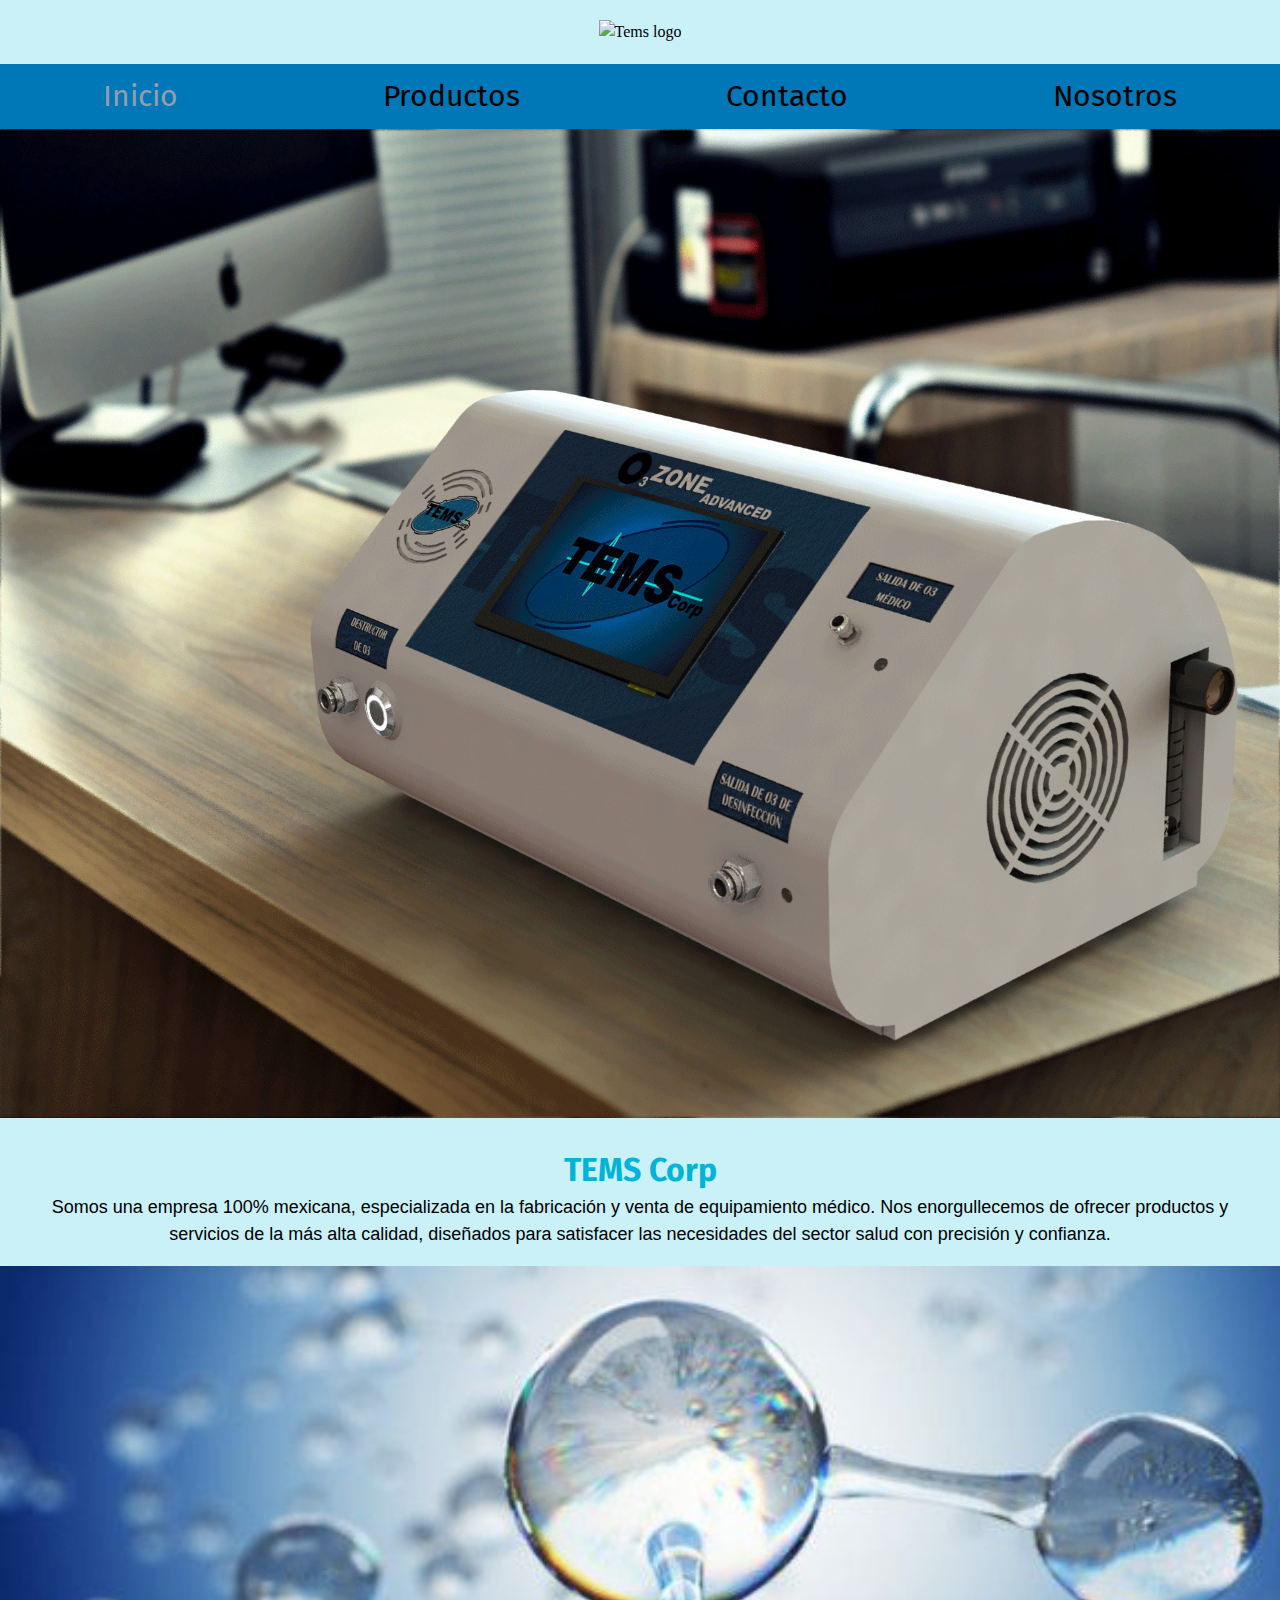
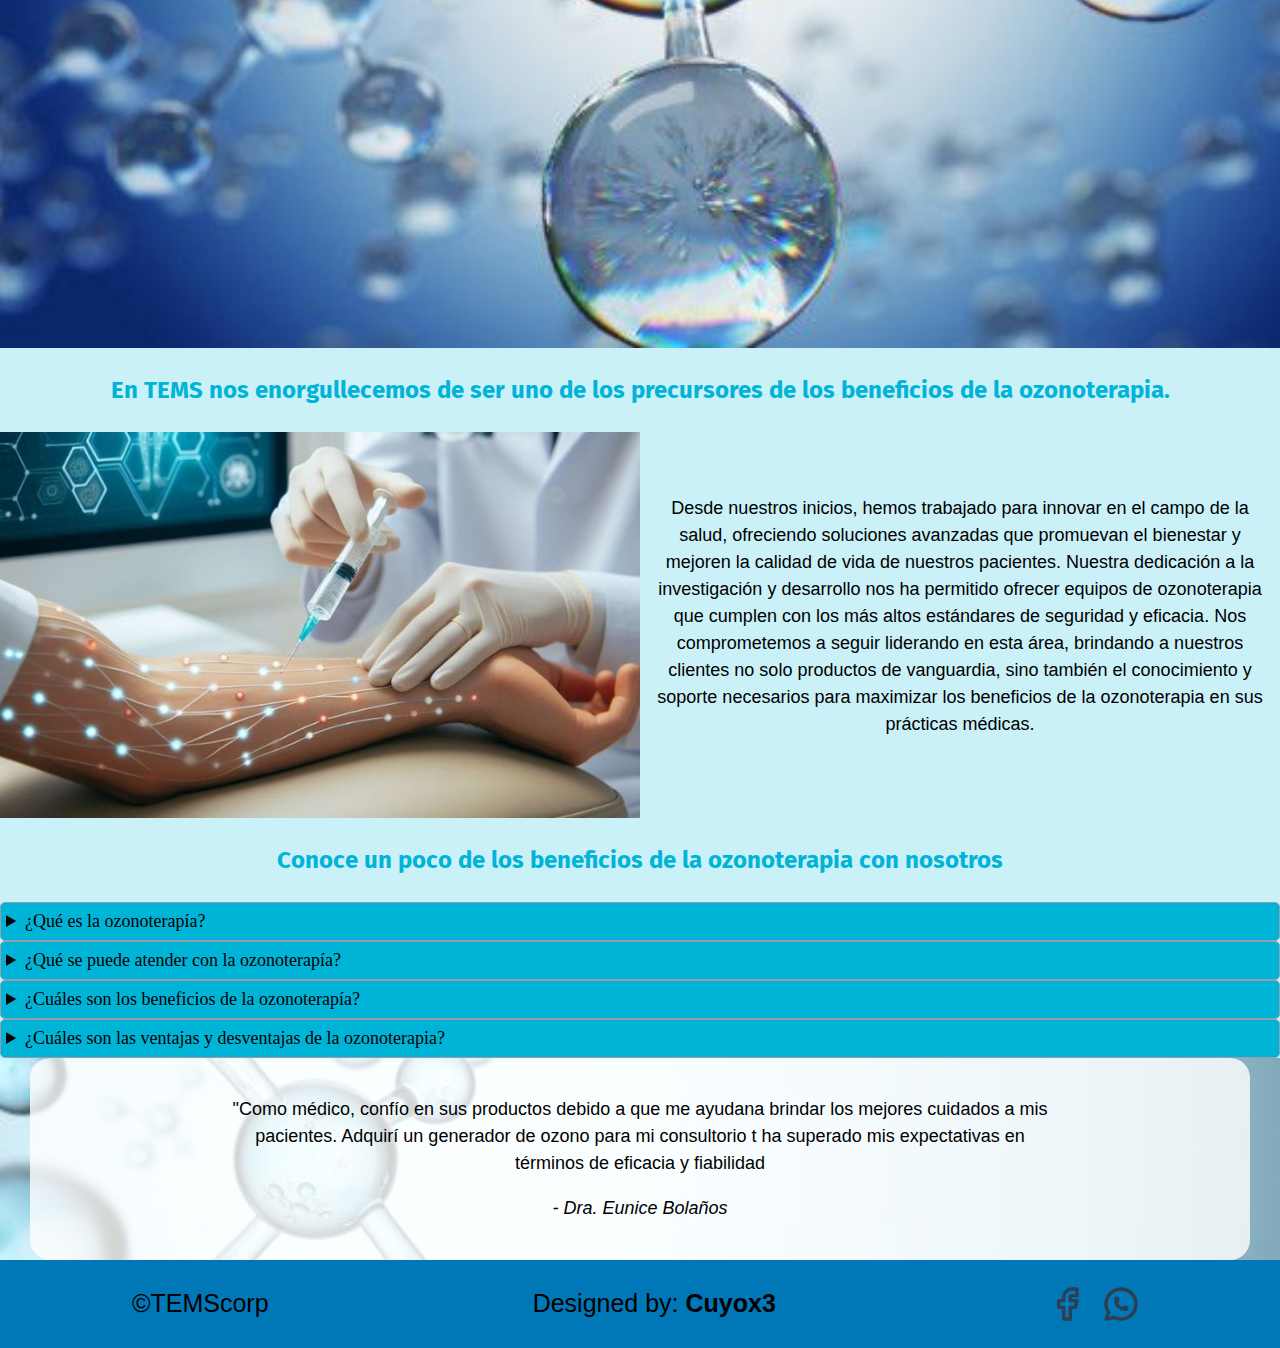
==== public/index.html @ e0a0ea21 "Index y productos" ====
<!DOCTYPE html>
<html lang="es">
<head>
  <meta charset="UTF-8">
  <meta name="viewport" content="width=device-width, initial-scale=1.0">
  <!--Nombre de la pestaña-->
  <title>Tems</title>
  <!-- Meta Redes -->
  <meta property="og:title" content="Tems"/>
  <meta property="og:type" content="website"/>
  <meta property="og:description" content="Generadores de ozono">
  <meta property="og:image" content="imgs/logo.png"/>
  <meta property="og:image:alt" content="Tems"/>
  <meta property="og:image:secure_url" content="imgs/logo.png"/>
  <!--Styles-->
  <link rel="stylesheet" href="css/style.css">
  <link rel="stylesheet" href="css/normalize.css">
  <!--Google fonts-->
  <link rel="preconnect" href="https://fonts.googleapis.com">
<link rel="preconnect" href="https://fonts.gstatic.com" crossorigin>
<link href="https://fonts.googleapis.com/css2?family=Fira+Sans&family=Staatliches&display=swap" rel="stylesheet">
</head>

<body>
  
</body>
<header class="header">
  <a href="index.html"><img src="imgs/Logo.png" alt="Tems logo" class="header__logo"></a>
</header>
<nav class="navegacion">
  <a href="index.html" class="navegacion__enlace navegacion__enlace--activo">Inicio</a>
  <a href="templates/Productos.html" class="navegacion__enlace">Productos</a>
  <a href="templates/Contacto.html" class="navegacion__enlace">Contacto</a>
  <a href="templates/Nosotros.html" class="navegacion__enlace">Nosotros</a>
</nav>

<main class="index">
  <div class="index__recibidor">
    <img src="imgs/dispositivo de ozono.jpg" alt="Dispositivo de ozono de Tems">
    <h1 class="index__titulo">TEMS Corp</h1>
    <p class="index__descripcion">Somos una empresa 100% mexicana, especializada en la fabricación y venta de equipamiento médico. Nos enorgullecemos de ofrecer productos y servicios de la más alta calidad, diseñados para satisfacer las necesidades del sector salud con precisión y confianza.</p>
  </div> 

  <div class="index__ozono">
    <img src="imgs/ozono.jpeg" alt="Ozono" class="ozono">
    <h3>En TEMS nos enorgullecemos de ser uno de los precursores de los beneficios de la ozonoterapia.</h3>
    <p>Desde nuestros inicios, hemos trabajado para innovar en el campo de la salud, ofreciendo soluciones avanzadas que promuevan el bienestar y mejoren la calidad de vida de nuestros pacientes. Nuestra dedicación a la investigación y desarrollo nos ha permitido ofrecer equipos de ozonoterapia que cumplen con los más altos estándares de seguridad y eficacia.
    Nos comprometemos a seguir liderando en esta área, brindando a nuestros clientes no solo productos de vanguardia, sino también el conocimiento y soporte necesarios para maximizar los beneficios de la ozonoterapia en sus prácticas médicas.</p>
    <img src="imgs/ozonoterapia.jpeg" alt="Ozonoterapia" class="terapia">
  </div>
</main>

<section class="index__informacion">
  <h3>Conoce un poco de los beneficios de la ozonoterapia con nosotros</h3>
  <details>
    <summary>¿Qué es la ozonoterapía?</summary>
    <p>La ozonoterapia es un tratamiento médico complementario que utiliza oxígeno y ozono para tratar diversas enfermedades.</p>
  </details>
  
  <details>
    <summary>¿Qué se puede atender con la ozonoterapía?</summary>
    <ul>
      <li>Pie diabético</li>
      <li>Úlceras venosas</li>
      <li>Hernias de disco</li>
      <li>Sciática</li>
      <li>Artrosis en rodillas o caderas</li>
      <li>Diabetes</li>
      <li>Lupus</li>
      <li>Fibromialgia</li>
      li>Entre otras</li>
    </ul>
  </details>
  <details>
    <summary>¿Cuáles son los beneficios de la ozonoterapía?</summary>
    <ul>
      <li>Reducción del estrés oxidativo y envejecimiento prematuro.</li>
      <li>Mejora de la circulación sanguínea y oxigenación de los tejidos.</li>
      <li>Estimulación de la cicatrización y factores de crecimiento.</li>
      <li>Reducción de la inflamación y el dolor.</li>
      <li>Prevención y control de infecciones.</li>
      <li>Fortalecimiento del sistema inmune.</li>
      <li>Control de los niveles de azúcar en la sangre.</li>
      <li>Reducción del colesterol.</li>
      <li>Aumento de la vitalidad y mejora del sueño.</li>
      <li>Disminuye la depresión y el estrés.</li>
    </ul>
  </details>
  
  <details>
    <summary>¿Cuáles son las ventajas y desventajas de la ozonoterapia?</summary>
    <p>Las ventajas de la ozonoterapia incluyen una recuperación más rápida cuando se combina con el tratamiento adecuado. <br>
    Las desventajas se presentan principalmente en personas con hipersensibilidad al ozono. Si se aplica correctamente dentro de los protocolos establecidos, la ozonoterapia es segura.</p>
  </details>
</section>

<section class="index__recomendaciones">
  <div class="index__recomendaciones__contenido">
    <p class="index__recomendaciones--texto">"Como médico, confío en sus productos debido a que me ayudana brindar los mejores cuidados a mis pacientes. Adquirí un generador de ozono para mi consultorio t ha superado mis expectativas en términos de eficacia y fiabilidad</p>
    <p class="index__recomendaciones--autor">- Dra. Eunice Bolaños</p>
  </div>
</section>

<footer class="footer">
  <p class="footer__contenido">&copy;TEMScorp</p>
  <p class="footer__contenido">Designed by: <a href="https://cuyox3.com/">Cuyox3</a></p>
  <div class="footer__logos">
    <a class="footer__logos__icons--1" href="https://www.facebook.com/TEMSMX" target="_blank">
      <svg xmlns="http://www.w3.org/2000/svg" class="icon icon-tabler icon-tabler-brand-facebook" width="38" height="38" viewBox="0 0 24 24" stroke-width="2" stroke="#2c3e50" fill="none" stroke-linecap="round" stroke-linejoin="round">
        <path stroke="none" d="M0 0h24v24H0z" fill="none"/>
        <path d="M7 10v4h3v7h4v-7h3l1 -4h-4v-2a1 1 0 0 1 1 -1h3v-4h-3a5 5 0 0 0 -5 5v2h-3" />
      </svg>
    </a>
    <a class="whatsapp-icon footer__logos__icons--2"  data-producto=" ">
      <svg xmlns="http://www.w3.org/2000/svg" class="icon icon-tabler icon-tabler-brand-whatsapp" width="38" height="38" viewBox="0 0 24 24" stroke-width="2" stroke="#2c3e50" fill="none" stroke-linecap="round" stroke-linejoin="round">
        <path stroke="none" d="M0 0h24v24H0z" fill="none"/>
        <path d="M3 21l1.65 -3.8a9 9 0 1 1 3.4 2.9l-5.05 .9" />
        <path d="M9 10a.5 .5 0 0 0 1 0v-1a.5 .5 0 0 0 -1 0v1a5 5 0 0 0 5 5h1a.5 .5 0 0 0 0 -1h-1a.5 .5 0 0 0 0 1" />
      </svg>
    </a>
  </div>
</footer>

<script src="scripts/whatsapp.js"></script>

</html>
---- public/css/style.css ----
:root{
    --principal: #0077B6;
    --secundario: #00B4D8;
    --terciario: #CAF0F8 ;
    --azul_claro: #90E0EF ;
    --negro: #000;
    --gris_claro: #979DAC ;

    --fuentePrincipal: 'Fira Sans', sans-serif;
}
html {
  box-sizing: border-box;
  font-size: 62.5%;

}

*, *:before, *:after {
  box-sizing: inherit;
}

/**Globales**/
body {
  background-color: var(--terciario);
  font-size: 1.6rem;
  line-height: 1.5;
}
p {
  font-size: 1.8rem;
  font-family: Arial, Helvetica, sans-serif;
  color: var(--blanco);
}

a {
  text-decoration: none;
  color: inherit;
}

h1, h2, h3 {
  text-align: center;
  color: var(--secundario);
  font-family: var(--fuentePrincipal);
}
h1 {
  font-size: 4rem;
}
h2 {
  font-size: 3.2rem;
}
h3 {
  font-size: 2.4rem;
}

/**Header**/
.header {
  display: flex;
  justify-content: center;
  margin: 2rem 0;
}
.header__logo{
  width: 9rem;
  height: 100%;
}
@media (min-width: 480px) {
  .header__logo {
    width: 14rem;
    height: 100%;
  }
}
.header__logo:hover {
  transform: scale(1.1);
}
/**Navegacion**/
.navegacion {
  background-color: var(--principal);
  display: grid;
  grid-template-columns: repeat(2, 1fr);
  align-items: center;
  justify-items: center;
}
.navegacion__enlace {
  color: var(--negro);
  font-family: var(--fuentePrincipal);
  font-size: 2.8rem;
}
@media (min-width: 480px) {
  .navegacion {
    display: flex;
    justify-content: space-around;
    padding: 1rem 0;
  }
  .navegacion__enlace {
    font-size: 3rem;
  } 
}
.navegacion__enlace--activo,
.navegacion__enlace:hover {
  color: var(--gris_claro);
}

/**Index**/ 
.index {
  display: flex;
  flex-direction: column;
  align-items: center; /* Centra horizontalmente */
  justify-content: center; /* Centra verticalmente */
  text-align: center; /* Centra el texto */
}
.index img {
  width: 100%;
}
.index__recibidor h1 {
  margin-bottom: 0rem;
}
.index p {
  padding: 0 1.5rem;
  margin-top: 0;
}
@media (min-width: 768px) {
  .index__ozono {
    display: grid;
    grid-template-columns: 1fr 1fr;
  }
  .index__ozono h3 {
    grid-column: 1 / 3;
    grid-row: 2 / 3;
  }
  .index__ozono .ozono {
    grid-column: 1 / 3;
  }
  .index__ozono .terapia {
    grid-column: 1 / 2;
    grid-row: 3 / 4;
  }
  .index__ozono p {
    grid-column: 2 / 3;
    align-content: center;
  }
}

details summary {
  cursor: pointer;
  font-size: large;
  padding: 0.5rem;
  background-color: var(--secundario);
  border: 1px solid var(--gris_claro);
  border-radius: 5px;
}

details[open] summary {
  background-color: var(--secundario);
}

details ul, details p {
  font-size: medium;
  padding: 0.5rem;
  margin: 0;
  background-color: var(--azul_claro);
  border: .5rem solid var(--gris_claro);
  border-top: none;
  border-radius: 0 0 .5rem .5rem;
  list-style-type: disc; /* Muestra viñetas por defecto */
  padding-left: 1.5rem; /* Espaciado para las viñetas */
}

details ul li {
  margin-bottom: 0.5rem;
}
.index__recomendaciones {
  background-image: url('../imgs/fondo\ ozono.jpeg');
  background-size: cover;
  background-position: center;
}
.index__recomendaciones__contenido {
  background-color: rgba(255, 255, 255, 0.8);
  padding: 2rem;
  border-radius: 1rem;
  margin: 0 1rem;
  text-align: center;
}
@media (min-width: 480px) {
  .index__recomendaciones__contenido {
    padding: 2rem 7rem;
    border-radius: 2rem;
    margin: 0 3rem;
  }
}
@media (min-width: 768px) {
  .index__recomendaciones__contenido {
    padding: 2rem 20rem;
    border-radius: 2rem;
    margin: 0 3rem;
  }
}
.index__recomendaciones--autor {
  font-style: italic;
}

/**Productos**/
.productos__recibiemiento img {
  width: 100%;
}
.productos__venta {
  display: flex;
  flex-direction: column;
  align-items: center;
  justify-content: center;
  margin: 3rem 0;
}
.producto-imagen {
  width: 100%;
  height: auto;
}
@media (min-width: 480px) {
  .productos__venta .producto-imagen.horizontal {
    height: 70rem;
    width: auto;
  }
}
@media (min-width: 768px) {
  .productos__venta {
      display: grid;
      grid-template-columns: repeat(2, 1fr);
      column-gap: 2rem;
      justify-items: center;
  }
}  
.producto-contenido {
  text-align: center;
  padding: 0 1rem;
}
.formulario {
  display: flex;
  flex-direction: row;
  justify-content: center; /* Centra horizontalmente */
  align-items: center; /* Centra verticalmente */
}
.formulario__campo {
  font-size: 1.5rem;
  font-family: var(--fuentePrincipal);
  background-color: var(--blanco);
  width: 15rem;
  height: 3rem;
  border: 1px solid var(--gris_claro);
  border-radius: 5px;
  margin: 1rem;
  padding: 0 1rem;
}
.formulario__submit {
  background-color: var(--secundario);
  border: none;
  font-size: 1.5rem;
  font-family: var(--fuentePrincipal);
  width: 9rem;
  height: 4rem;
  border-radius: 15%;
  transition: background-color .3s ease;
  margin-left: 3rem;
}
@media (min-width: 480px) {
  .formulario__campo {
    font-size: 2rem;
    font-family: var(--fuentePrincipal);
    background-color: var(--blanco);
    width: 18rem;
    height: 4rem;
    border: 1px solid var(--gris_claro);
    border-radius: 5px;
    margin: 1rem;
    padding: 0 1rem;
  }
  .formulario__submit {
    background-color: var(--secundario);
    border: none;
    font-size: 2rem;
    font-family: var(--fuentePrincipal);
    width: 12rem;
    height: 4rem;
    border-radius: 1rem;
    transition: background-color .3s ease;
    margin-left: 3rem;
  }
}
.formulario__submit:hover {
  cursor: pointer;
  background-color: var(--principal);
}


/**Contacto**/
.contacto {
  display: flex;
  flex-direction: column;
  justify-content: center;
  justify-items: center;
  text-align: center;
}
.contacto__opciones {
  display: grid;
  grid-template-columns: 1fr;
  gap: 2rem;
  justify-items: center;
}
@media (min-width: 480px) {
  .contacto__opciones {
    display: grid;
    grid-template-columns: repeat(3, 1fr);
    gap: 2rem;
  }
}
.contacto__caso p {
  margin-bottom: 0rem;
}
.contacto__caso svg { 
  margin-top: 0;
}
.contacto__caso {
  text-align: center;
  background-color: var(--azul_claro);
  width: 18rem;
  height: auto;
  border-radius: 3rem;
}
@media (min-width: 480px) {
  .contacto__caso {
    background-color: var(--azul_claro);
    width: 20rem;
    height: auto;
    border-radius: 3.5rem;
  }
}
@media (min-width: 760px) {
  .contacto__caso {
    background-color: var(--azul_claro);
    width: 28rem;
    height: auto;
    border-radius: 3.5rem;
  }
}
.contacto__caso svg {
  width: 8rem;
  height: 8rem;
}
@media (min-width: 760px) {
  .contacto__caso svg {
    width: 9rem;
    height: 9rem;
  }
}
.contacto__caso:hover {
  transform: scale(1.1); /* Aumenta el tamaño del icono al pasar el cursor sobre él */
  box-shadow: 0 0 10px rgba(0, 0, 0, 0.3); /* Añade una sombra alrededor del icono */
  cursor: pointer; 
}
.contacto__descripcion {
  margin: 2rem 0;
  text-align: center;
}
/** Parte compartida entre nosotros y contacto**/
.nosotros__titulo, .contacto__titulo {
  margin: 2rem 0;
}
.nosotros, .contacto {
  display: flex;
  flex-direction: column;
  align-items: center;
  justify-content: center;
  margin-top: 0;
  text-align: center; /* Asegura que el texto esté centrado en dispositivos pequeños */
}
@media (min-width: 768px) {
  .nosotros, .contacto {
    display: grid;
    grid-template-columns: repeat(2, 1fr);
    gap: 4rem;
  }
}
.nosotros p, .contacto p {
  padding: 0 2rem;
  text-align: center; /* Asegura que el texto esté centrado en dispositivos más grandes */
}
.nosotros__imagen, .contacto__imagen {
  width: 100%;
  height: auto;
}

/**Nosotros**/
/**Bloques**/
.contenedor {
  margin: 0 1rem;
}
.bloques {
  display: grid;
  grid-template-columns: repeat(2, 1fr);
  gap: 2rem;
}
@media (min-width: 768px) {
  .bloques {
    grid-template-columns: repeat(4, 1fr);
    gap: 3rem;
  }
}
.bloque {
  display: flex;
  flex-direction: column;
  align-items: center;
  justify-items: center;
  text-align: center;
}
.bloque svg { 
  width: 5rem;
  height: 5rem;
}
@media (min-width: 768px) {
  .bloque svg {
    width: 7rem;
    height: 7rem;
  }
}
.bloque__titulo {
  margin: 0;
}

/**Footer**/
.footer {
  display: flex;
  flex-direction: row;
  justify-content: space-around;
  align-items: center;
  align-content: center;
  background-color: var(--principal);
}
.footer__contenido {
  font-size: 2.5rem;
}
.footer__logos {
  display: flex;
}
.footer__logos__icons--1,
.footer__logos__icons--2 {
  border: .5rem solid var(--azul_oscuro); 
  border-radius: 15%;
  display: flex;
  justify-content: center;
  align-items: center;
  padding: .4rem;
  margin: .3rem;
  transition: transform 0.3s ease, box-shadow 0.3s ease; /* Suaviza los cambios de estilo */
}

.footer__logos__icons--1:hover,
.footer__logos__icons--2:hover {
  transform: scale(1.1); /* Aumenta el tamaño del icono al pasar el cursor sobre él */
  box-shadow: 0 0 10px rgba(0, 0, 0, 0.3); /* Añade una sombra alrededor del icono */
  cursor: pointer; 
}
.footer__logos svg {
  width: 4rem;
  height: 4rem;
}

@media (max-width: 480px) {
  .footer__contenido {
    font-size: 1.5rem;
  }
  .footer__logos__icons--1,
  .footer__logos__icons--2 {
    border-width: .3rem; /* Ajusta el grosor del borde para pantallas pequeñas */
    
  }
  .footer__logos svg {
    width: 2.5rem;
    height: 2.5rem;
  }
}

.footer a {
  text-decoration: none;
  color: var(--negro);
  font-weight: bold;
}
.footer__logos__icons--2 {
  border-color: green; /*  Icono de whatsapp */
}
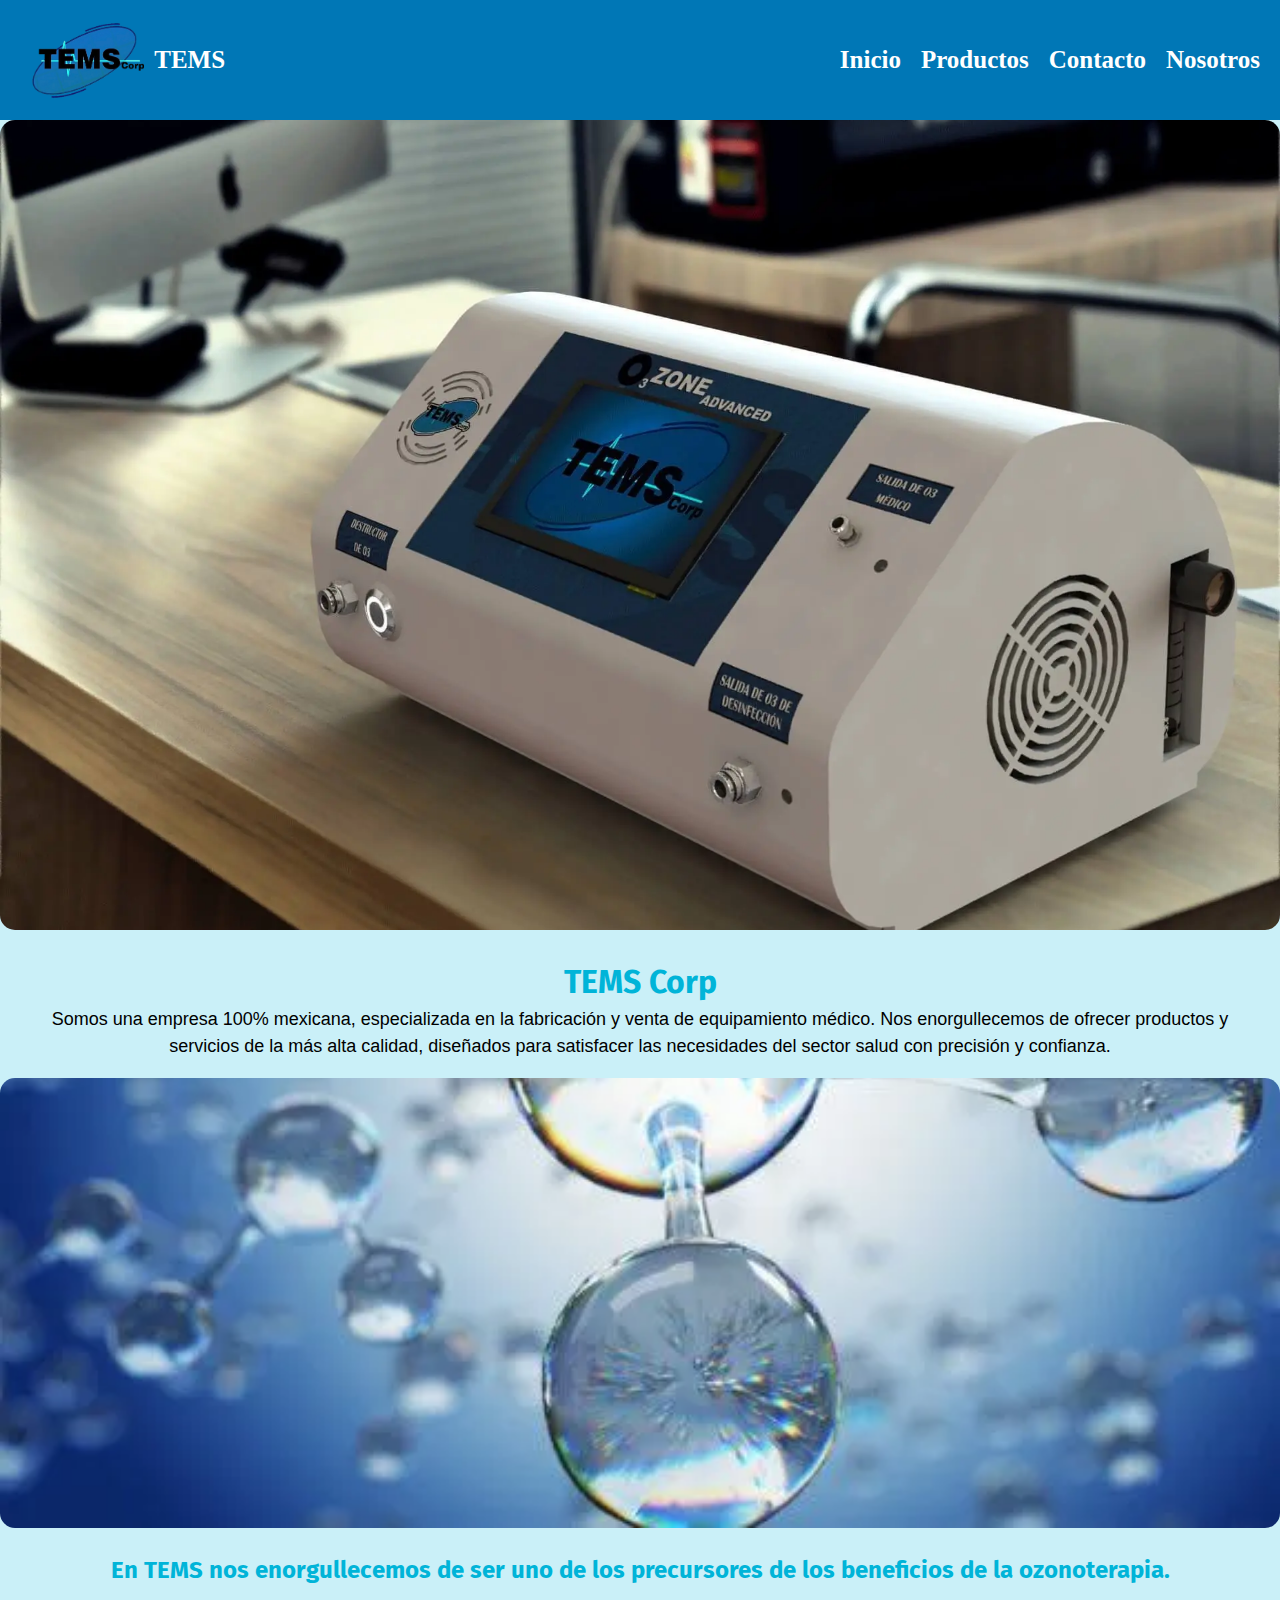
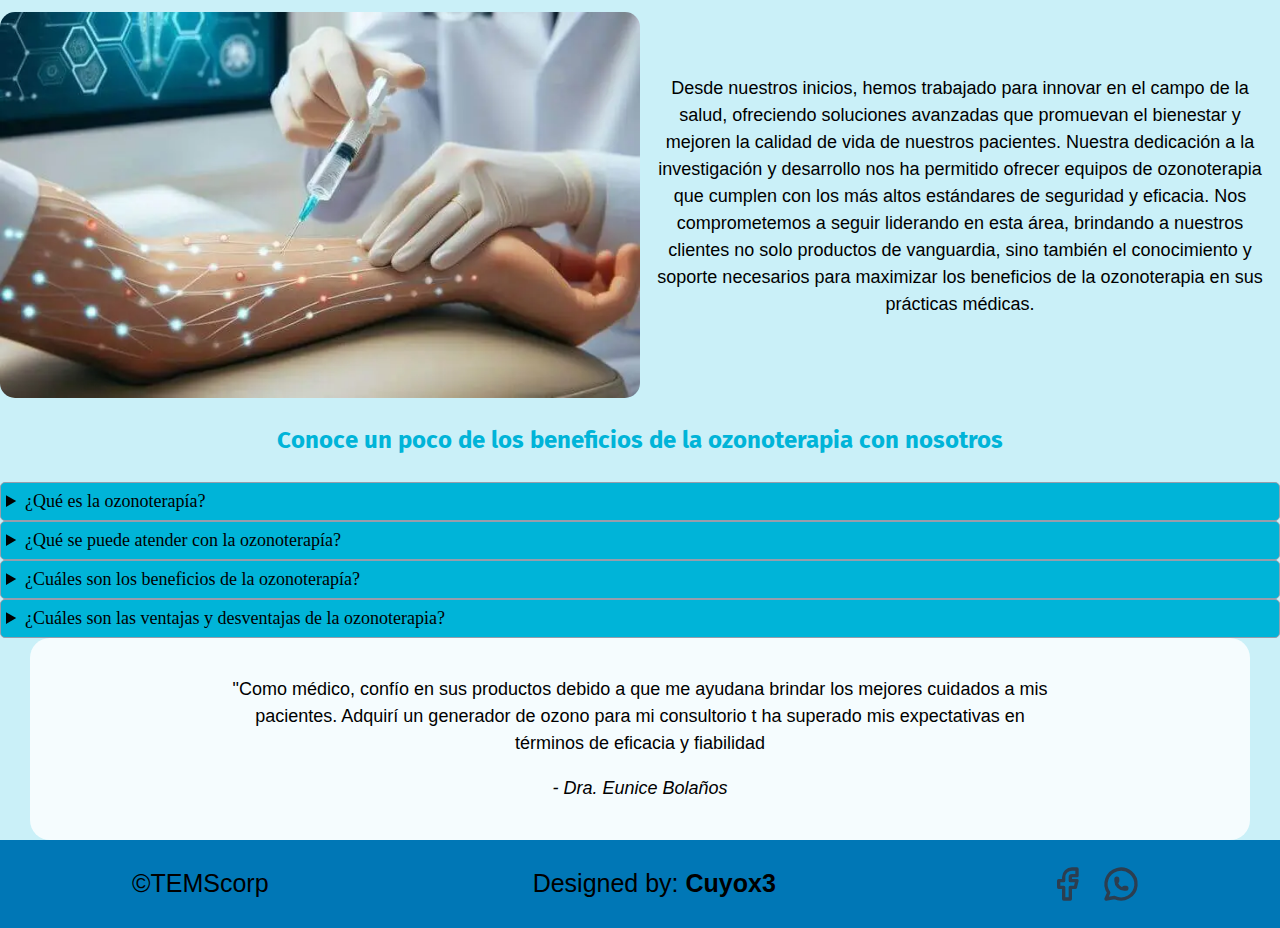
==== commit 052ab161: "Cambios de nav y css" ====
--- a/public/index.html
+++ b/public/index.html
@@ -17,36 +17,72 @@
   <link rel="stylesheet" href="css/normalize.css">
   <!--Google fonts-->
   <link rel="preconnect" href="https://fonts.googleapis.com">
-<link rel="preconnect" href="https://fonts.gstatic.com" crossorigin>
-<link href="https://fonts.googleapis.com/css2?family=Fira+Sans&family=Staatliches&display=swap" rel="stylesheet">
+  <link rel="preconnect" href="https://fonts.gstatic.com" crossorigin>
+  <link href="https://fonts.googleapis.com/css2?family=Fira+Sans&family=Staatliches&display=swap" rel="stylesheet">
 </head>
 
 <body>
   
-</body>
 <header class="header">
-  <a href="index.html"><img src="imgs/Logo.png" alt="Tems logo" class="header__logo"></a>
+  <section class="cotainer-navbar">
+    <nav class="navbar container">
+      <a href="index.html" class="navbar__logo">
+        <img src="imgs/Logo.webp" alt="Logo de Tems">
+        <span>Tems</span>
+      </a>
+      <div class="navbar__nav">
+        <ul class="nav__list">
+          <li class="nav__link">
+            <a href="index.html">Inicio</a>
+          </li>
+          <li class="nav__link">
+            <a href="templates/Productos.html">Productos</a>
+          </li>
+          <li class="nav__link">
+            <a href="templates/Contacto.html">Contacto</a>
+          </li>
+          <li class="nav__link">
+            <a href="templates/Nosotros.html">Nosotros</a>
+          </li>
+        </ul>
+        <button class="navbar__toogle-btn">
+          <img src="imgs/menu-icon.svg" alt="Boton del menu">
+        </button>
+        <div class="navbar__mobile-menu">
+          <ul class="nav__list-mobile">
+            <li class="nav__link-mobile">
+              <a href="index.html">Inicio</a>
+            </li>
+            <li class="nav__link-mobile">
+              <a href="templates/Productos.html">Productos</a>
+            </li>
+            <li class="nav__link-mobile">
+              <a href="templates/Contacto.html">Contacto</a>
+            </li>
+            <li class="nav__link-mobile">
+              <a href="templates/Nosotros.html">Nosotros</a>
+            </li>
+          </ul>
+        </div>
+      </div>
+    </nav>
+  </section>
 </header>
-<nav class="navegacion">
-  <a href="index.html" class="navegacion__enlace navegacion__enlace--activo">Inicio</a>
-  <a href="templates/Productos.html" class="navegacion__enlace">Productos</a>
-  <a href="templates/Contacto.html" class="navegacion__enlace">Contacto</a>
-  <a href="templates/Nosotros.html" class="navegacion__enlace">Nosotros</a>
-</nav>
+<script src="scripts/navbar.js"></script>
 
 <main class="index">
   <div class="index__recibidor">
-    <img src="imgs/dispositivo de ozono.jpg" alt="Dispositivo de ozono de Tems">
+    <img src="imgs/dispositivo de ozono.webp" alt="Dispositivo de ozono de Tems">
     <h1 class="index__titulo">TEMS Corp</h1>
     <p class="index__descripcion">Somos una empresa 100% mexicana, especializada en la fabricación y venta de equipamiento médico. Nos enorgullecemos de ofrecer productos y servicios de la más alta calidad, diseñados para satisfacer las necesidades del sector salud con precisión y confianza.</p>
   </div> 
 
   <div class="index__ozono">
-    <img src="imgs/ozono.jpeg" alt="Ozono" class="ozono">
+    <img src="imgs/ozono.webp" alt="Ozono" class="ozono">
     <h3>En TEMS nos enorgullecemos de ser uno de los precursores de los beneficios de la ozonoterapia.</h3>
     <p>Desde nuestros inicios, hemos trabajado para innovar en el campo de la salud, ofreciendo soluciones avanzadas que promuevan el bienestar y mejoren la calidad de vida de nuestros pacientes. Nuestra dedicación a la investigación y desarrollo nos ha permitido ofrecer equipos de ozonoterapia que cumplen con los más altos estándares de seguridad y eficacia.
     Nos comprometemos a seguir liderando en esta área, brindando a nuestros clientes no solo productos de vanguardia, sino también el conocimiento y soporte necesarios para maximizar los beneficios de la ozonoterapia en sus prácticas médicas.</p>
-    <img src="imgs/ozonoterapia.jpeg" alt="Ozonoterapia" class="terapia">
+    <img src="imgs/ozonoterapia.webp" alt="Ozonoterapia" class="terapia">
   </div>
 </main>
 
@@ -122,5 +158,5 @@
 </footer>
 
 <script src="scripts/whatsapp.js"></script>
-
+</body>
 </html>--- a/public/css/style.css
+++ b/public/css/style.css
@@ -3,6 +3,7 @@
     --secundario: #00B4D8;
     --terciario: #CAF0F8 ;
     --azul_claro: #90E0EF ;
+    --blanco: #fff;
     --negro: #000;
     --gris_claro: #979DAC ;
 
@@ -27,7 +28,7 @@
 p {
   font-size: 1.8rem;
   font-family: Arial, Helvetica, sans-serif;
-  color: var(--blanco);
+  color: var(--negro);
 }
 
 a {
@@ -50,51 +51,180 @@
   font-size: 2.4rem;
 }
 
-/**Header**/
-.header {
+.container {
+  max-width: 1440px;
+  padding: 0 2rem;
+}
+/**Navegacion**/
+.cotainer-navbar {
+  background-color: var(--principal);
   display: flex;
   justify-content: center;
+  width: 100%;
+}
+
+.navbar {
+  display: flex;
+  justify-content: space-between;
+  align-items: center;
+  width: 100%;
+  height: 100%;
   margin: 2rem 0;
 }
-.header__logo{
-  width: 9rem;
-  height: 100%;
-}
-@media (min-width: 480px) {
-  .header__logo {
-    width: 14rem;
-    height: 100%;
-  }
-}
-.header__logo:hover {
-  transform: scale(1.1);
-}
-/**Navegacion**/
-.navegacion {
-  background-color: var(--principal);
-  display: grid;
-  grid-template-columns: repeat(2, 1fr);
-  align-items: center;
-  justify-items: center;
-}
-.navegacion__enlace {
-  color: var(--negro);
-  font-family: var(--fuentePrincipal);
-  font-size: 2.8rem;
-}
-@media (min-width: 480px) {
-  .navegacion {
+.navbar__logo {
+  display: flex;
+  align-items: center;
+}
+.navbar__logo img {
+  height: 5rem;
+  margin-right: 2rem;
+  margin-left: 1rem;
+}
+.navbar__logo span {
+  text-transform: uppercase;
+  font-weight: 900;
+  font-size: 1.8rem;
+  color: var(--blanco);
+}
+.navbar__nav {
+  display: flex;
+  align-items: center;
+}
+.navbar__nav>* {
+  margin-left: 4rem;
+}
+.nav__list {
+  display: flex;
+  list-style: none;
+}
+
+.nav__link {
+  margin-left: 4rem;
+  font-size: 2rem;
+  font-weight: bolder;
+}
+@media (min-width:480px) {
+  .navbar__logo img {
+    height: 8rem;
+    margin-right: 1rem;
+  }
+  .navbar__logo span {
+    text-transform: uppercase;
+    font-weight: 900;
+    font-size: 2.5rem;
+    color: var(--blanco);
+  }
+  .nav__link {
+    margin-left: 2rem;
+    font-size: 2.5rem;
+    font-weight: bolder;
+  }
+  .navbar__nav>* {
+    margin-left: 0rem;
+  }
+}
+.nav__link a {
+  color: var(--blanco);
+  position: relative;
+  display: inline-block;
+  transition: transform .4s ease-in-out; 
+}
+
+.nav__link a::after {
+  content: "";
+  position: absolute;
+  width: 100%;
+  height: .2rem;
+  bottom: 0;
+  left: 0;
+  background-color: var(--blanco);
+  opacity: 0;
+  transition: opacity .3s ease-in-out;
+}
+
+.nav__link a:hover::after {
+  opacity: 1;
+}
+
+.nav__link a:hover {
+  transform: scale(1.1); 
+}
+
+.navbar__toogle-btn {
+  background-color: transparent;
+  border: none;
+  cursor: pointer;
+  display: none;
+}
+
+.navbar__mobile-menu {
+  display: none;
+}
+@media only screen and (max-width: 480px) {
+  .nav__list {
+    display: none;
+  }
+  .navbar__nav>* {
+    margin-left: 1rem;
+  }
+  .navbar__mobile-menu {
     display: flex;
-    justify-content: space-around;
-    padding: 1rem 0;
-  }
-  .navegacion__enlace {
-    font-size: 3rem;
-  } 
-}
-.navegacion__enlace--activo,
-.navegacion__enlace:hover {
-  color: var(--gris_claro);
+    flex-direction: column;
+    position: absolute;
+    top: 8rem;
+    right: 0rem;
+    background-color: var(--principal);
+    width: 100%;
+    box-shadow: 0 .2rem 1rem rgba(0, 0, 0, 0.3);
+    z-index: 1;
+  }
+  .nav__link-mobile {
+    margin-left: 2rem;
+    font-size: 1.8rem;
+    font-weight: bolder;
+    margin-top: .5rem;
+  }
+  .nav__list-mobile {
+    list-style: none;
+    padding: 1rem;
+    margin-bottom: 1rem;
+  }
+  .nav__list-mobile a {
+    color: var(--blanco);
+    position: relative;
+  }
+  .nav__link-mobile a {
+    color: var(--blanco);
+    position: relative;
+    display: inline-block;
+    transition: transform .4s ease-in-out; 
+  }
+  .nav__link-mobile a::after {
+    content: "";
+    position: absolute;
+    width: 100%;
+    height: .2rem;
+    bottom: 0;
+    left: 0;
+    background-color: var(--blanco);
+    opacity: 0;
+    transition: opacity .3s ease-in-out;
+  }
+  .nav__link-mobile a:hover::after {
+    opacity: 1;
+  }
+  
+  .nav__link-mobile a:hover {
+    transform: scale(1.1); 
+  }
+  .navbar__toogle-btn {
+    display: block;
+    margin: 0rem;
+  }
+  .navbar__toogle-btn img {
+    height: 2.5rem;
+    margin: 0rem;
+  }
 }
 
 /**Index**/ 
@@ -107,6 +237,8 @@
 }
 .index img {
   width: 100%;
+  height: auto;
+  border-radius: .5rem;
 }
 .index__recibidor h1 {
   margin-bottom: 0rem;
@@ -114,11 +246,32 @@
 .index p {
   padding: 0 1.5rem;
   margin-top: 0;
+}
+@media (min-width: 480px) {
+  .index__recibidor img {
+    width: 100%;           
+    height: auto;          
+    max-height: 40vh;     
+    object-fit: cover;
+    object-position: center;
+  }
+  .index__ozono img {
+    width: 100%;           
+    height: auto;          
+    max-height: 30vh;     
+    object-fit: cover;
+    object-position: center;
+  }
+  img {
+    border-radius: 2rem;
+  }
 }
 @media (min-width: 768px) {
   .index__ozono {
     display: grid;
     grid-template-columns: 1fr 1fr;
+    justify-content: center;
+    justify-items: center;
   }
   .index__ozono h3 {
     grid-column: 1 / 3;
@@ -134,6 +287,22 @@
   .index__ozono p {
     grid-column: 2 / 3;
     align-content: center;
+  }
+  .index__recibidor img {
+    width: 100%;           
+    height: auto;          
+    max-height: 90vh;     
+    object-fit: cover;
+    object-position: center;
+    border-radius: 1.5rem;
+  }
+  .index__ozono img {
+    width: 100%;           
+    height: auto;          
+    max-height: 50vh;     
+    object-fit: cover;
+    object-position: bottom;
+    border-radius: 1.5rem;
   }
 }
 
@@ -197,7 +366,17 @@
 
 /**Productos**/
 .productos__recibiemiento img {
-  width: 100%;
+  width: 100%
+}
+@media (min-width: 768px) {
+  .productos__recibiemiento img {
+    width: 100%;           
+    height: auto;          
+    max-height: 60vh;     
+    object-fit: cover;
+    object-position: bottom;
+    border-radius: 2rem;
+  }
 }
 .productos__venta {
   display: flex;
@@ -211,9 +390,11 @@
   height: auto;
 }
 @media (min-width: 480px) {
-  .productos__venta .producto-imagen.horizontal {
-    height: 70rem;
+  .producto-imagen {
+    height: 35rem;
     width: auto;
+    object-fit: cover;
+    border-radius: 2rem;
   }
 }
 @media (min-width: 768px) {
@@ -222,6 +403,12 @@
       grid-template-columns: repeat(2, 1fr);
       column-gap: 2rem;
       justify-items: center;
+  }
+  .producto-imagen {
+    height: 40rem;
+    width: auto;
+    object-fit: cover;
+    border-radius: 2rem;
   }
 }  
 .producto-contenido {
@@ -381,6 +568,7 @@
 .nosotros__imagen, .contacto__imagen {
   width: 100%;
   height: auto;
+  border-radius: 2rem;
 }
 
 /**Nosotros**/
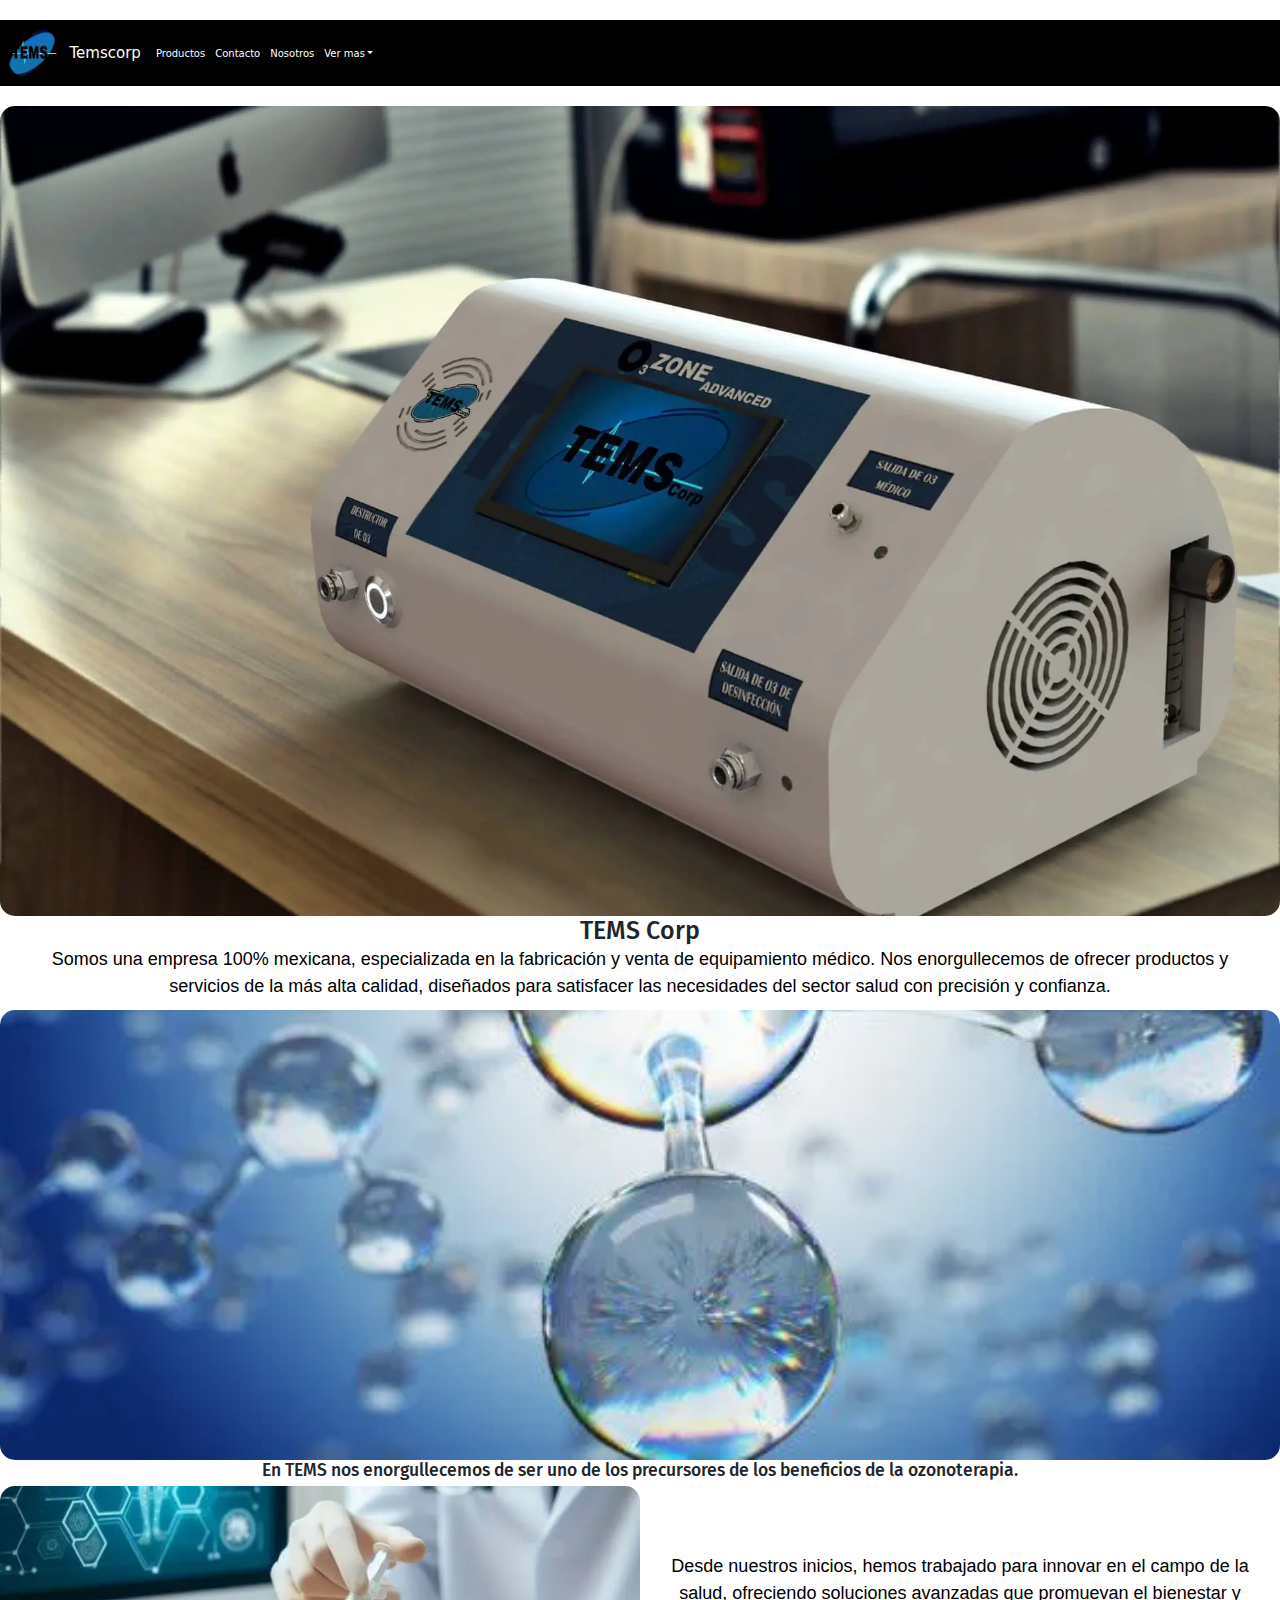
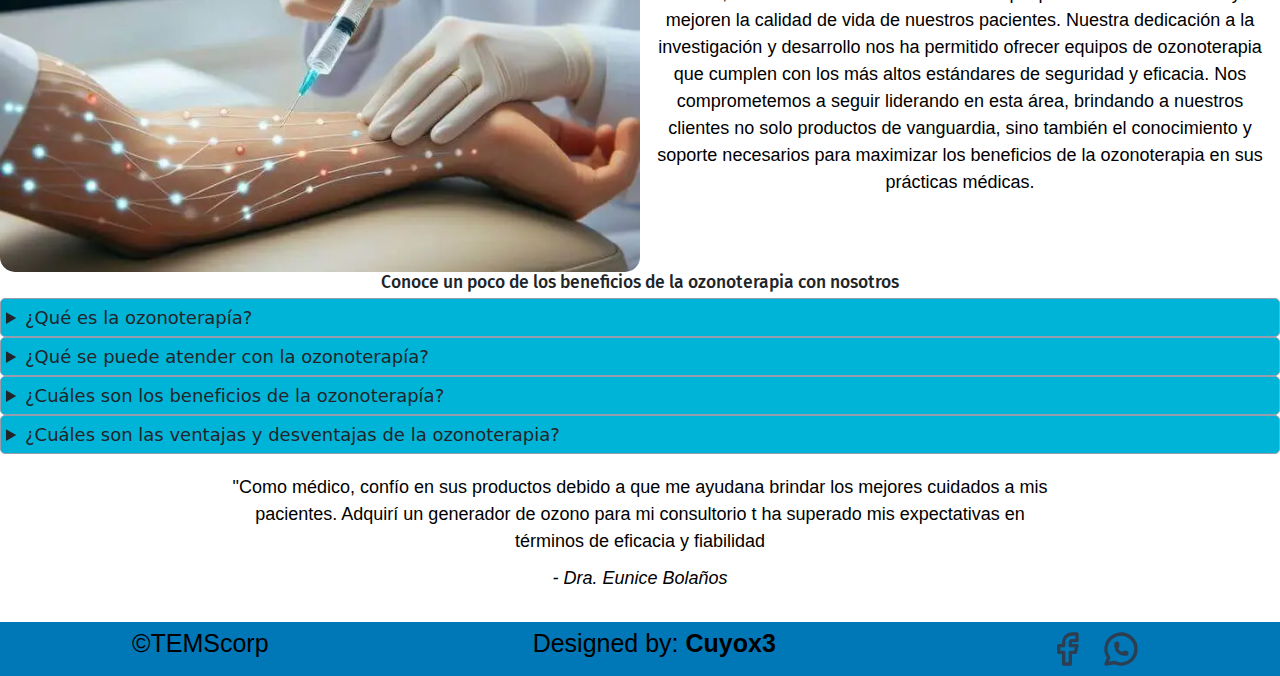
==== commit 270c5772: "Bootstrap" ====
--- a/public/index.html
+++ b/public/index.html
@@ -8,10 +8,15 @@
   <!-- Meta Redes -->
   <meta property="og:title" content="Tems"/>
   <meta property="og:type" content="website"/>
-  <meta property="og:description" content="Generadores de ozono">
-  <meta property="og:image" content="imgs/logo.png"/>
+  <meta property="og:description" content="Generadores de ozono"/>
+  <meta property="og:url" content="https://temscorp.com.mx/"/> 
+  <meta property="og:image" content="https://temscorp.com.mx/imgs/logo.webp"/>
   <meta property="og:image:alt" content="Tems"/>
-  <meta property="og:image:secure_url" content="imgs/logo.png"/>
+  <meta property="og:image:type" content="image/webp"/> 
+  <meta property="og:image:width" content="1200"/> <!-- Opcional: Especifica el ancho de la imagen -->
+  <meta property="og:image:height" content="630"/> <!-- Opcional: Especifica la altura de la imagen -->
+  <meta property="og:image:secure_url" content="https://temscorp.com.mx/imgs/logo.webp"/> 
+
   <!--Styles-->
   <link rel="stylesheet" href="css/style.css">
   <link rel="stylesheet" href="css/normalize.css">
@@ -19,55 +24,50 @@
   <link rel="preconnect" href="https://fonts.googleapis.com">
   <link rel="preconnect" href="https://fonts.gstatic.com" crossorigin>
   <link href="https://fonts.googleapis.com/css2?family=Fira+Sans&family=Staatliches&display=swap" rel="stylesheet">
+  
+  <!--Bootstrap  Esta linea de ta la libreria-->
+  <link href="https://cdn.jsdelivr.net/npm/bootstrap@5.3.3/dist/css/bootstrap.min.css" rel="stylesheet" integrity="sha384-QWTKZyjpPEjISv5WaRU9OFeRpok6YctnYmDr5pNlyT2bRjXh0JMhjY6hW+ALEwIH" crossorigin="anonymous">
+
 </head>
 
 <body>
   
-<header class="header">
-  <section class="cotainer-navbar">
-    <nav class="navbar container">
-      <a href="index.html" class="navbar__logo">
-        <img src="imgs/Logo.webp" alt="Logo de Tems">
-        <span>Tems</span>
-      </a>
-      <div class="navbar__nav">
-        <ul class="nav__list">
-          <li class="nav__link">
-            <a href="index.html">Inicio</a>
-          </li>
-          <li class="nav__link">
-            <a href="templates/Productos.html">Productos</a>
-          </li>
-          <li class="nav__link">
-            <a href="templates/Contacto.html">Contacto</a>
-          </li>
-          <li class="nav__link">
-            <a href="templates/Nosotros.html">Nosotros</a>
-          </li>
-        </ul>
-        <button class="navbar__toogle-btn">
-          <img src="imgs/menu-icon.svg" alt="Boton del menu">
+<!--Cambio Solo copia y pega lo de otro template-->
+  <header> 
+    <nav class="navbar navbar-expand-sm" aria-label="Third navbar example" style="background:rgb(0, 0, 0)">
+      <div class="container-fluid">
+        <a class="navbar-brand" href="index.html"><img src="imgs/Logo.webp" width="50" height="50" ></a>
+        <a class="navbar-brand oswald justify-content-center align-items-center" href="index.html" style="margin-left: 2px;color: white; font-size: 1.5rem;">Temscorp</a>
+        <button class="navbar-toggler bg-gray border border-secondary rounded-pill shadow-sm" type="button" data-bs-toggle="collapse" data-bs-target="#navbarsExample03" aria-controls="navbarsExample03" aria-expanded="false" aria-label="Toggle navigation">
+          <span class="navbar-toggler-icon"><svg xmlns="http://www.w3.org/2000/svg" height="24px" viewBox="0 -960 960 960" width="24px" fill="#e8eaed"><path d="M120-240v-80h720v80H120Zm0-200v-80h720v80H120Zm0-200v-80h720v80H120Z"/></svg>
+          </span>
         </button>
-        <div class="navbar__mobile-menu">
-          <ul class="nav__list-mobile">
-            <li class="nav__link-mobile">
-              <a href="index.html">Inicio</a>
+        <div class="collapse navbar-collapse" id="navbarsExample03">
+          <ul class="navbar-nav me-auto mb-2 mb-sm-0">
+            <li class="nav-item">
+              <a class="nav-link active"  href="templates/Productos.html" style="color: white;">Productos</a>
             </li>
-            <li class="nav__link-mobile">
-              <a href="templates/Productos.html">Productos</a>
+            <li class="nav-item">
+              <a class="nav-link" href="templates/Contacto.html" style="color: white;">Contacto</a>
             </li>
-            <li class="nav__link-mobile">
-              <a href="templates/Contacto.html">Contacto</a>
+            <li class="nav-item" >
+              <a class="nav-link" href="templates/Nosotros.html" style="color: white;">Nosotros</a>
             </li>
-            <li class="nav__link-mobile">
-              <a href="templates/Nosotros.html">Nosotros</a>
+            <li class="nav-item dropdown justify-content-center align-items-center">
+              <a class="nav-link dropdown-toggle" href="#" data-bs-toggle="dropdown" aria-expanded="false" style="color: white;">Ver mas</a>
+              <ul class="dropdown-menu" >
+                <li><a class="dropdown-item" href="">Prodcuto1</a></li>
+                <li><a class="dropdown-item" href="">Producto2</a></li>
+                <li><a class="dropdown-item" href="">Producto3</a></li>
+              </ul>
             </li>
           </ul>
         </div>
       </div>
     </nav>
-  </section>
-</header>
+  </header>
+<!--Cambio Solo copia y pega lo de otro template-->
+
 <script src="scripts/navbar.js"></script>
 
 <main class="index">
@@ -158,5 +158,7 @@
 </footer>
 
 <script src="scripts/whatsapp.js"></script>
+<!--Bootstrap  Esta linea de ta la libreria-->
+<script src="https://cdn.jsdelivr.net/npm/bootstrap@5.3.3/dist/js/bootstrap.bundle.min.js" integrity="sha384-YvpcrYf0tY3lHB60NNkmXc5s9fDVZLESaAA55NDzOxhy9GkcIdslK1eN7N6jIeHz" crossorigin="anonymous"></script>
 </body>
 </html>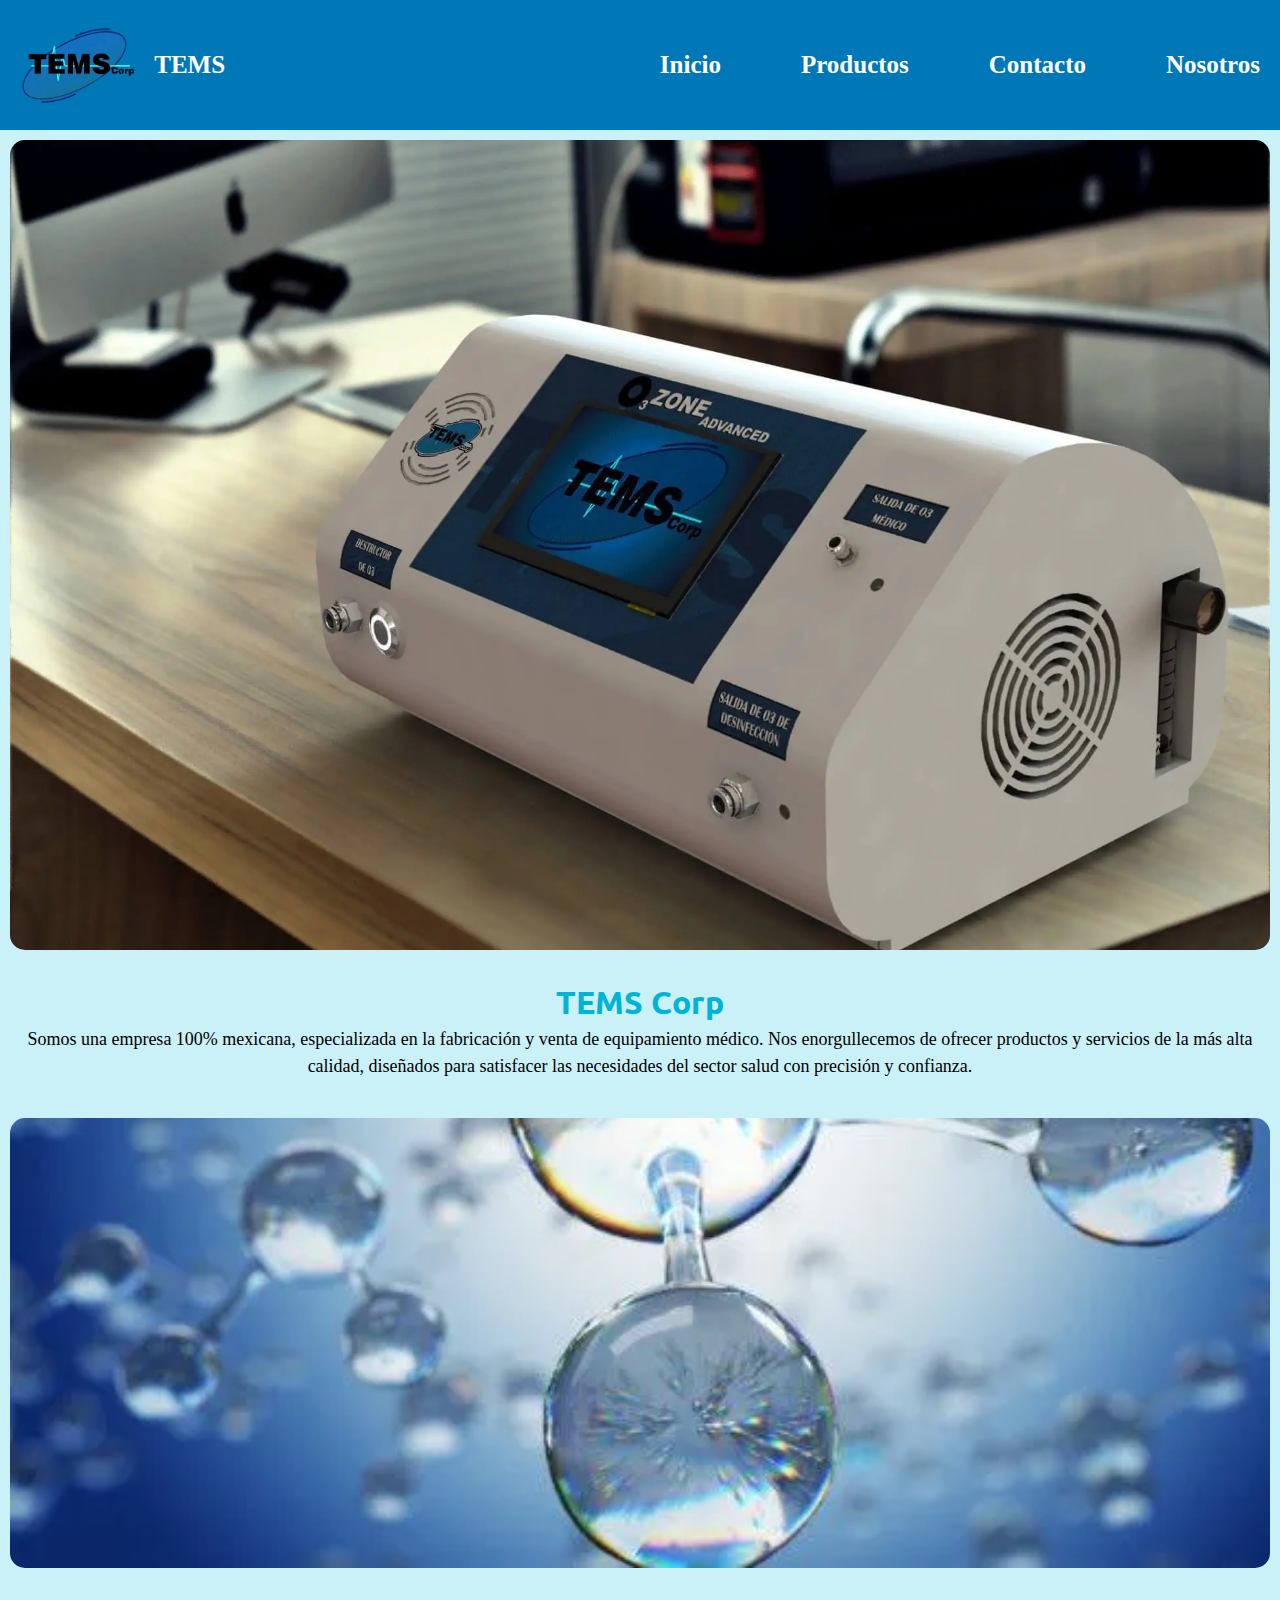
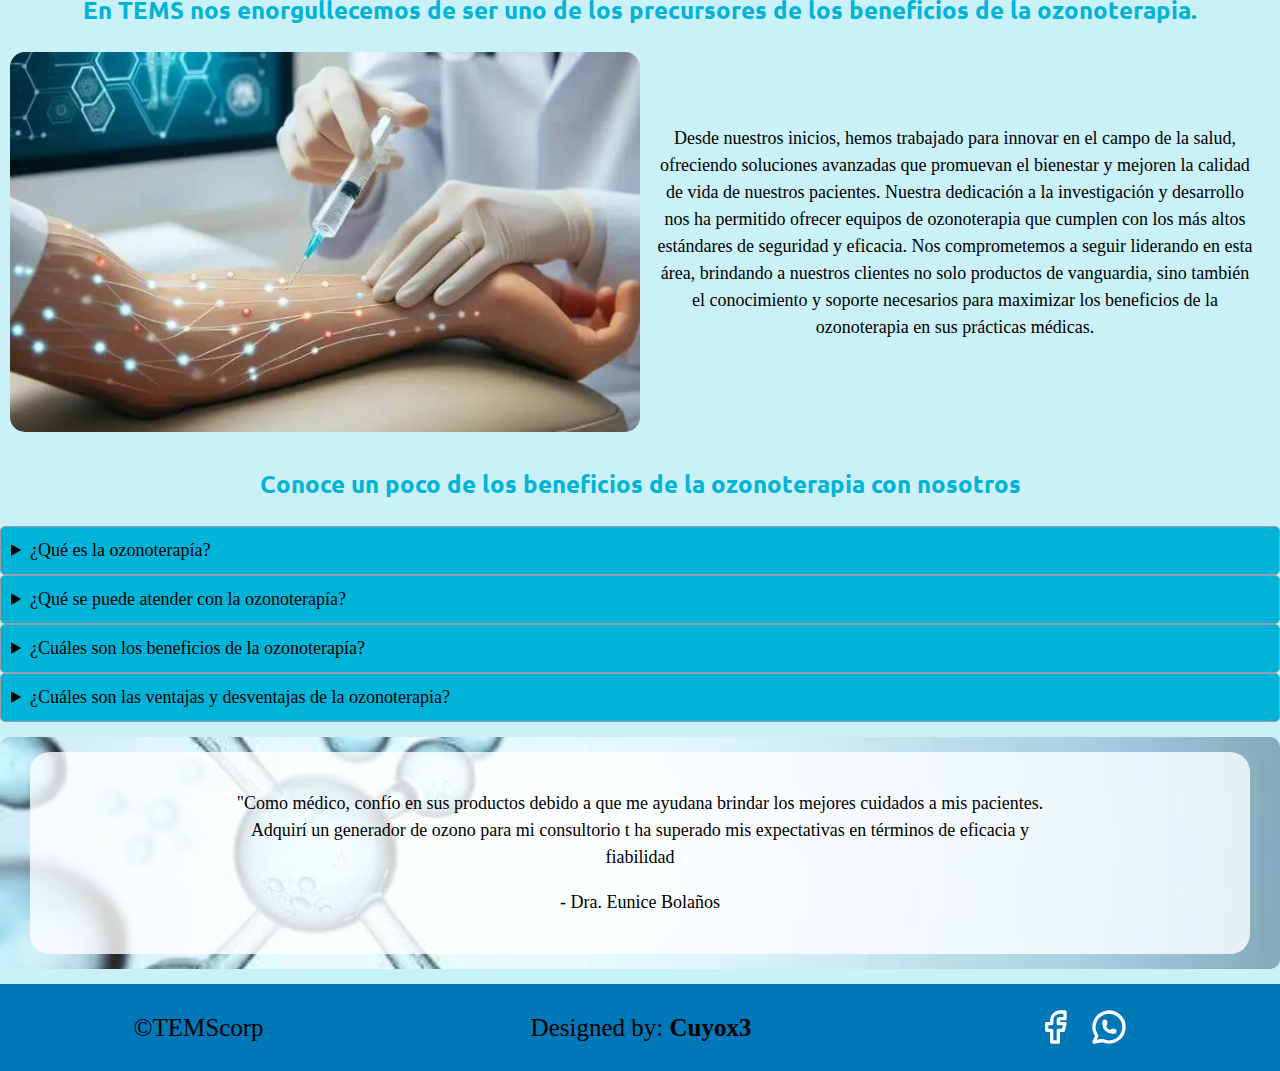
==== commit 06e436e4: "Cambios de css" ====
--- a/public/index.html
+++ b/public/index.html
@@ -23,50 +23,57 @@
   <!--Google fonts-->
   <link rel="preconnect" href="https://fonts.googleapis.com">
   <link rel="preconnect" href="https://fonts.gstatic.com" crossorigin>
-  <link href="https://fonts.googleapis.com/css2?family=Fira+Sans&family=Staatliches&display=swap" rel="stylesheet">
+  <link href="https://fonts.googleapis.com/css2?family=Fira+Sans&family=Staatliches&family=Ubuntu:wght@400;500;700&display=swap" rel="stylesheet">
   
-  <!--Bootstrap  Esta linea de ta la libreria-->
-  <link href="https://cdn.jsdelivr.net/npm/bootstrap@5.3.3/dist/css/bootstrap.min.css" rel="stylesheet" integrity="sha384-QWTKZyjpPEjISv5WaRU9OFeRpok6YctnYmDr5pNlyT2bRjXh0JMhjY6hW+ALEwIH" crossorigin="anonymous">
-
 </head>
 
 <body>
   
-<!--Cambio Solo copia y pega lo de otro template-->
-  <header> 
-    <nav class="navbar navbar-expand-sm" aria-label="Third navbar example" style="background:rgb(0, 0, 0)">
-      <div class="container-fluid">
-        <a class="navbar-brand" href="index.html"><img src="imgs/Logo.webp" width="50" height="50" ></a>
-        <a class="navbar-brand oswald justify-content-center align-items-center" href="index.html" style="margin-left: 2px;color: white; font-size: 1.5rem;">Temscorp</a>
-        <button class="navbar-toggler bg-gray border border-secondary rounded-pill shadow-sm" type="button" data-bs-toggle="collapse" data-bs-target="#navbarsExample03" aria-controls="navbarsExample03" aria-expanded="false" aria-label="Toggle navigation">
-          <span class="navbar-toggler-icon"><svg xmlns="http://www.w3.org/2000/svg" height="24px" viewBox="0 -960 960 960" width="24px" fill="#e8eaed"><path d="M120-240v-80h720v80H120Zm0-200v-80h720v80H120Zm0-200v-80h720v80H120Z"/></svg>
-          </span>
-        </button>
-        <div class="collapse navbar-collapse" id="navbarsExample03">
-          <ul class="navbar-nav me-auto mb-2 mb-sm-0">
-            <li class="nav-item">
-              <a class="nav-link active"  href="templates/Productos.html" style="color: white;">Productos</a>
+  <header class="header">
+    <section class="cotainer-navbar">
+      <nav class="navbar container">
+        <a href="index.html" class="navbar__logo">
+          <img src="imgs/Logo.webp" alt="Logo de Tems">
+          <span>Tems</span>
+        </a>
+        <div class="navbar__nav">
+          <ul class="nav__list">
+            <li class="nav__link">
+              <a href="index.html">Inicio</a>
             </li>
-            <li class="nav-item">
-              <a class="nav-link" href="templates/Contacto.html" style="color: white;">Contacto</a>
+            <li class="nav__link">
+              <a href="templates/Productos.html">Productos</a>
             </li>
-            <li class="nav-item" >
-              <a class="nav-link" href="templates/Nosotros.html" style="color: white;">Nosotros</a>
+            <li class="nav__link">
+              <a href="templates/Contacto.html">Contacto</a>
             </li>
-            <li class="nav-item dropdown justify-content-center align-items-center">
-              <a class="nav-link dropdown-toggle" href="#" data-bs-toggle="dropdown" aria-expanded="false" style="color: white;">Ver mas</a>
-              <ul class="dropdown-menu" >
-                <li><a class="dropdown-item" href="">Prodcuto1</a></li>
-                <li><a class="dropdown-item" href="">Producto2</a></li>
-                <li><a class="dropdown-item" href="">Producto3</a></li>
-              </ul>
+            <li class="nav__link">
+              <a href="templates/Nosotros.html">Nosotros</a>
             </li>
           </ul>
+          <button class="navbar__toogle-btn">
+            <img src="imgs/navbar.webp" alt="Boton del menu">
+          </button>
+          <div class="navbar__mobile-menu">
+            <ul class="nav__list-mobile">
+              <li class="nav__link-mobile">
+                <a href="index.html">Inicio</a>
+              </li>
+              <li class="nav__link-mobile">
+                <a href="templates/Productos.html">Productos</a>
+              </li>
+              <li class="nav__link-mobile">
+                <a href="templates/Contacto.html">Contacto</a>
+              </li>
+              <li class="nav__link-mobile">
+                <a href="templates/Nosotros.html">Nosotros</a>
+              </li>
+            </ul>
+          </div>
         </div>
-      </div>
-    </nav>
+      </nav>
+    </section>
   </header>
-<!--Cambio Solo copia y pega lo de otro template-->
 
 <script src="scripts/navbar.js"></script>
 
@@ -104,7 +111,7 @@
       <li>Diabetes</li>
       <li>Lupus</li>
       <li>Fibromialgia</li>
-      li>Entre otras</li>
+      <li>Entre otras</li>
     </ul>
   </details>
   <details>
--- a/public/css/style.css
+++ b/public/css/style.css
@@ -7,12 +7,11 @@
     --negro: #000;
     --gris_claro: #979DAC ;
 
-    --fuentePrincipal: 'Fira Sans', sans-serif;
+    --fuentePrincipal: "Ubuntu", sans-serif; /**400 500 700, estilos cargados**/
 }
 html {
   box-sizing: border-box;
   font-size: 62.5%;
-
 }
 
 *, *:before, *:after {
@@ -27,7 +26,8 @@
 }
 p {
   font-size: 1.8rem;
-  font-family: Arial, Helvetica, sans-serif;
+  font-family: var(--principal);
+  font-weight: 400;
   color: var(--negro);
 }
 
@@ -51,10 +51,15 @@
   font-size: 2.4rem;
 }
 
+div {
+  margin: 1rem;
+}
+
 .container {
   max-width: 1440px;
-  padding: 0 2rem;
-}
+  padding: 0 1rem;
+} 
+
 /**Navegacion**/
 .cotainer-navbar {
   background-color: var(--principal);
@@ -82,7 +87,7 @@
 }
 .navbar__logo span {
   text-transform: uppercase;
-  font-weight: 900;
+  font-weight: 700;
   font-size: 1.8rem;
   color: var(--blanco);
 }
@@ -90,32 +95,30 @@
   display: flex;
   align-items: center;
 }
-.navbar__nav>* {
-  margin-left: 4rem;
-}
+
 .nav__list {
   display: flex;
   list-style: none;
 }
 
 .nav__link {
-  margin-left: 4rem;
+  margin-left: 3rem;
   font-size: 2rem;
   font-weight: bolder;
 }
 @media (min-width:480px) {
   .navbar__logo img {
     height: 8rem;
-    margin-right: 1rem;
+    margin-right: 2rem;
   }
   .navbar__logo span {
     text-transform: uppercase;
-    font-weight: 900;
+    font-weight: 700;
     font-size: 2.5rem;
     color: var(--blanco);
   }
   .nav__link {
-    margin-left: 2rem;
+    margin-left: 1.5rem;
     font-size: 2.5rem;
     font-weight: bolder;
   }
@@ -123,14 +126,36 @@
     margin-left: 0rem;
   }
 }
-.nav__link a {
+
+@media (min-width:760px) {
+  .navbar__logo img {
+    height: 8rem;
+    margin-right: 2rem;
+  }
+  .navbar__logo span {
+    text-transform: uppercase;
+    font-weight: 700;
+    font-size: 2.5rem;
+    color: var(--blanco);
+  }
+  .nav__link {
+    margin-left: 8rem;
+    font-size: 2.5rem;
+    font-weight: bolder;
+  }
+  .navbar__nav>* {
+    margin-left: 0rem;
+  }
+}
+
+.nav__link a, .nav__link-mobile a {
   color: var(--blanco);
   position: relative;
   display: inline-block;
-  transition: transform .4s ease-in-out; 
-}
-
-.nav__link a::after {
+  transition: transform .4s ease-in-out;
+}
+
+.nav__link a::after, .nav__link-mobile a::after {
   content: "";
   position: absolute;
   width: 100%;
@@ -142,13 +167,14 @@
   transition: opacity .3s ease-in-out;
 }
 
-.nav__link a:hover::after {
+.nav__link a:hover::after, .nav__link-mobile a:hover::after {
   opacity: 1;
 }
 
-.nav__link a:hover {
-  transform: scale(1.1); 
-}
+.nav__link a:hover, .nav__link-mobile a:hover {
+  transform: scale(1.1);
+}
+
 
 .navbar__toogle-btn {
   background-color: transparent;
@@ -160,22 +186,25 @@
 .navbar__mobile-menu {
   display: none;
 }
-@media only screen and (max-width: 480px) {
+@media (max-width: 480px) {
   .nav__list {
     display: none;
   }
   .navbar__nav>* {
     margin-left: 1rem;
+  }
+  div .navbar__mobile-menu {
+    margin: 0;
   }
   .navbar__mobile-menu {
     display: flex;
     flex-direction: column;
     position: absolute;
     top: 8rem;
-    right: 0rem;
+    left: 0;
     background-color: var(--principal);
     width: 100%;
-    box-shadow: 0 .2rem 1rem rgba(0, 0, 0, 0.3);
+    box-shadow: 0 .3rem 1.2rem rgba(0, 0, 0, 0.3);
     z-index: 1;
   }
   .nav__link-mobile {
@@ -193,36 +222,12 @@
     color: var(--blanco);
     position: relative;
   }
-  .nav__link-mobile a {
-    color: var(--blanco);
-    position: relative;
-    display: inline-block;
-    transition: transform .4s ease-in-out; 
-  }
-  .nav__link-mobile a::after {
-    content: "";
-    position: absolute;
-    width: 100%;
-    height: .2rem;
-    bottom: 0;
-    left: 0;
-    background-color: var(--blanco);
-    opacity: 0;
-    transition: opacity .3s ease-in-out;
-  }
-  .nav__link-mobile a:hover::after {
-    opacity: 1;
-  }
-  
-  .nav__link-mobile a:hover {
-    transform: scale(1.1); 
-  }
   .navbar__toogle-btn {
     display: block;
     margin: 0rem;
   }
   .navbar__toogle-btn img {
-    height: 2.5rem;
+    height: 3rem;
     margin: 0rem;
   }
 }
@@ -235,37 +240,42 @@
   justify-content: center; /* Centra verticalmente */
   text-align: center; /* Centra el texto */
 }
+
 .index img {
   width: 100%;
   height: auto;
   border-radius: .5rem;
 }
+
 .index__recibidor h1 {
-  margin-bottom: 0rem;
-}
+  margin-bottom: 0;
+}
+
 .index p {
   padding: 0 1.5rem;
   margin-top: 0;
 }
+
 @media (min-width: 480px) {
+  .index__recibidor img,
+  .index__ozono img {
+    width: 100%;
+    height: auto;
+    object-fit: cover;
+    border-radius: 2rem;
+  }
+
   .index__recibidor img {
-    width: 100%;           
-    height: auto;          
-    max-height: 40vh;     
-    object-fit: cover;
+    max-height: 40vh;
     object-position: center;
   }
+
   .index__ozono img {
-    width: 100%;           
-    height: auto;          
-    max-height: 30vh;     
-    object-fit: cover;
+    max-height: 30vh;
     object-position: center;
   }
-  img {
-    border-radius: 2rem;
-  }
-}
+}
+
 @media (min-width: 768px) {
   .index__ozono {
     display: grid;
@@ -273,43 +283,44 @@
     justify-content: center;
     justify-items: center;
   }
+
   .index__ozono h3 {
-    grid-column: 1 / 3;
-    grid-row: 2 / 3;
-  }
+    grid-column: 1 / -1; /* Abarca ambas columnas */
+    grid-row: 2;
+  }
+
   .index__ozono .ozono {
-    grid-column: 1 / 3;
-  }
+    grid-column: 1 / -1;
+  }
+
   .index__ozono .terapia {
-    grid-column: 1 / 2;
-    grid-row: 3 / 4;
-  }
+    grid-column: 1;
+    grid-row: 3;
+  }
+
   .index__ozono p {
-    grid-column: 2 / 3;
-    align-content: center;
-  }
+    grid-column: 2;
+    align-self: center;
+  }
+
   .index__recibidor img {
-    width: 100%;           
-    height: auto;          
-    max-height: 90vh;     
-    object-fit: cover;
+    max-height: 90vh;
     object-position: center;
     border-radius: 1.5rem;
   }
+
   .index__ozono img {
-    width: 100%;           
-    height: auto;          
-    max-height: 50vh;     
-    object-fit: cover;
+    max-height: 50vh;
     object-position: bottom;
     border-radius: 1.5rem;
   }
 }
+
 
 details summary {
   cursor: pointer;
   font-size: large;
-  padding: 0.5rem;
+  padding: 1rem;
   background-color: var(--secundario);
   border: 1px solid var(--gris_claro);
   border-radius: 5px;
@@ -320,25 +331,29 @@
 }
 
 details ul, details p {
-  font-size: medium;
-  padding: 0.5rem;
+  font-size: 400;
+  padding: 1.5rem 2.5rem;
   margin: 0;
   background-color: var(--azul_claro);
-  border: .5rem solid var(--gris_claro);
+  border: 0.8rem solid var(--gris_claro);
   border-top: none;
-  border-radius: 0 0 .5rem .5rem;
+  border-radius: 0 0 0.5rem 0.5rem;
   list-style-type: disc; /* Muestra viñetas por defecto */
-  padding-left: 1.5rem; /* Espaciado para las viñetas */
 }
 
 details ul li {
   margin-bottom: 0.5rem;
 }
+
 .index__recomendaciones {
-  background-image: url('../imgs/fondo\ ozono.jpeg');
+  margin: 1.5rem 0;
+  padding: 1.5rem 0;
+  background-image: url('../imgs/fondo\ ozono.webp');
+  border-radius: 1rem;
   background-size: cover;
   background-position: center;
 }
+
 .index__recomendaciones__contenido {
   background-color: rgba(255, 255, 255, 0.8);
   padding: 2rem;
@@ -346,6 +361,7 @@
   margin: 0 1rem;
   text-align: center;
 }
+
 @media (min-width: 480px) {
   .index__recomendaciones__contenido {
     padding: 2rem 7rem;
@@ -353,31 +369,39 @@
     margin: 0 3rem;
   }
 }
+
 @media (min-width: 768px) {
   .index__recomendaciones__contenido {
     padding: 2rem 20rem;
-    border-radius: 2rem;
     margin: 0 3rem;
   }
 }
+
 .index__recomendaciones--autor {
-  font-style: italic;
-}
+  font-weight: 400;
+}
+
 
 /**Productos**/
+.productos__recibiemiento {
+  padding: 1rem .5rem;
+}
+
 .productos__recibiemiento img {
-  width: 100%
-}
+  width: 100%;
+  border-radius: 1rem;
+}
+
 @media (min-width: 768px) {
   .productos__recibiemiento img {
-    width: 100%;           
     height: auto;          
-    max-height: 60vh;     
+    max-height: 70vh;     
     object-fit: cover;
-    object-position: bottom;
+    object-position: top;
     border-radius: 2rem;
   }
 }
+
 .productos__venta {
   display: flex;
   flex-direction: column;
@@ -385,175 +409,184 @@
   justify-content: center;
   margin: 3rem 0;
 }
+@media (min-width: 768px) {
+  .productos__venta {
+    margin: 5rem 0;
+  }
+}
+
 .producto-imagen {
   width: 100%;
   height: auto;
-}
+  border-radius: 1rem;
+}
+
 @media (min-width: 480px) {
   .producto-imagen {
-    height: 35rem;
-    width: auto;
+    width: 50rem;
+    height: auto;
     object-fit: cover;
     border-radius: 2rem;
   }
-}
+  .producto-imagen.horizontal {
+    height: 40rem;
+    width: auto;
+    border-radius: 2rem;
+  }
+
+}
+
 @media (min-width: 768px) {
   .productos__venta {
-      display: grid;
-      grid-template-columns: repeat(2, 1fr);
-      column-gap: 2rem;
-      justify-items: center;
-  }
-  .producto-imagen {
-    height: 40rem;
-    width: auto;
-    object-fit: cover;
-    border-radius: 2rem;
+    display: grid;
+    grid-template-columns: repeat(2, 1fr);
+    column-gap: 2rem;
+    justify-items: center;
   }
 }  
+
 .producto-contenido {
   text-align: center;
   padding: 0 1rem;
 }
+
 .formulario {
   display: flex;
   flex-direction: row;
-  justify-content: center; /* Centra horizontalmente */
-  align-items: center; /* Centra verticalmente */
-}
-.formulario__campo {
+  justify-content: center;
+  align-items: center;
+}
+
+.formulario__campo, .formulario__submit {
   font-size: 1.5rem;
   font-family: var(--fuentePrincipal);
   background-color: var(--blanco);
-  width: 15rem;
-  height: 3rem;
   border: 1px solid var(--gris_claro);
   border-radius: 5px;
   margin: 1rem;
   padding: 0 1rem;
 }
+
+.formulario__campo {
+  width: 15rem;
+  height: 3rem;
+}
+
 .formulario__submit {
-  background-color: var(--secundario);
-  border: none;
-  font-size: 1.5rem;
-  font-family: var(--fuentePrincipal);
   width: 9rem;
   height: 4rem;
   border-radius: 15%;
+  margin-left: 3rem;
+  background-color: var(--secundario);
+  border: none;
   transition: background-color .3s ease;
-  margin-left: 3rem;
-}
+}
+
 @media (min-width: 480px) {
   .formulario__campo {
-    font-size: 2rem;
-    font-family: var(--fuentePrincipal);
-    background-color: var(--blanco);
     width: 18rem;
     height: 4rem;
-    border: 1px solid var(--gris_claro);
-    border-radius: 5px;
-    margin: 1rem;
-    padding: 0 1rem;
-  }
+    font-size: 2rem;
+  }
+
   .formulario__submit {
-    background-color: var(--secundario);
-    border: none;
-    font-size: 2rem;
-    font-family: var(--fuentePrincipal);
     width: 12rem;
     height: 4rem;
     border-radius: 1rem;
-    transition: background-color .3s ease;
-    margin-left: 3rem;
-  }
-}
+    font-size: 2rem;
+  }
+}
+
 .formulario__submit:hover {
   cursor: pointer;
   background-color: var(--principal);
 }
 
 
+
 /**Contacto**/
-.contacto {
+.contacto, .nosotros {
   display: flex;
   flex-direction: column;
+  align-items: center;
   justify-content: center;
-  justify-items: center;
   text-align: center;
-}
+  margin-top: 0;
+}
+
 .contacto__opciones {
   display: grid;
   grid-template-columns: 1fr;
   gap: 2rem;
   justify-items: center;
 }
+
 @media (min-width: 480px) {
   .contacto__opciones {
-    display: grid;
     grid-template-columns: repeat(3, 1fr);
-    gap: 2rem;
-  }
-}
-.contacto__caso p {
-  margin-bottom: 0rem;
-}
-.contacto__caso svg { 
-  margin-top: 0;
-}
+  }
+}
+
 .contacto__caso {
+  background-color: var(--azul_claro);
   text-align: center;
-  background-color: var(--azul_claro);
   width: 18rem;
   height: auto;
   border-radius: 3rem;
-}
+  transition: transform .3s, box-shadow .3s;
+}
+
 @media (min-width: 480px) {
   .contacto__caso {
-    background-color: var(--azul_claro);
     width: 20rem;
-    height: auto;
     border-radius: 3.5rem;
   }
 }
+
 @media (min-width: 760px) {
   .contacto__caso {
-    background-color: var(--azul_claro);
     width: 28rem;
-    height: auto;
-    border-radius: 3.5rem;
-  }
-}
+  }
+}
+
 .contacto__caso svg {
   width: 8rem;
   height: 8rem;
 }
+
 @media (min-width: 760px) {
   .contacto__caso svg {
     width: 9rem;
     height: 9rem;
   }
 }
+
+.contacto__caso p {
+  margin-bottom: 0;
+}
 .contacto__caso:hover {
-  transform: scale(1.1); /* Aumenta el tamaño del icono al pasar el cursor sobre él */
-  box-shadow: 0 0 10px rgba(0, 0, 0, 0.3); /* Añade una sombra alrededor del icono */
-  cursor: pointer; 
+  transform: scale(1.1);
+  box-shadow: 0 0 10px rgba(0, 0, 0, 0.3);
+  cursor: pointer;
+}
+
+.contacto__descripcion, .contacto__titulo, .nosotros__titulo {
+  margin: 2rem 0;
 }
 .contacto__descripcion {
-  margin: 2rem 0;
   text-align: center;
 }
-/** Parte compartida entre nosotros y contacto**/
-.nosotros__titulo, .contacto__titulo {
-  margin: 2rem 0;
-}
-.nosotros, .contacto {
-  display: flex;
-  flex-direction: column;
-  align-items: center;
-  justify-content: center;
-  margin-top: 0;
-  text-align: center; /* Asegura que el texto esté centrado en dispositivos pequeños */
-}
+.nosotros p, .contacto p {
+  padding: 0 2rem;
+  margin-bottom: 2rem;
+}
+
+.nosotros__imagen, .contacto__imagen {
+  width: 100%;
+  height: auto;
+  border-radius: 2rem;
+}
+
 @media (min-width: 768px) {
   .nosotros, .contacto {
     display: grid;
@@ -561,68 +594,67 @@
     gap: 4rem;
   }
 }
-.nosotros p, .contacto p {
-  padding: 0 2rem;
-  text-align: center; /* Asegura que el texto esté centrado en dispositivos más grandes */
-}
-.nosotros__imagen, .contacto__imagen {
-  width: 100%;
-  height: auto;
-  border-radius: 2rem;
-}
+
 
 /**Nosotros**/
 /**Bloques**/
 .contenedor {
   margin: 0 1rem;
 }
+
 .bloques {
   display: grid;
   grid-template-columns: repeat(2, 1fr);
   gap: 2rem;
 }
+
 @media (min-width: 768px) {
   .bloques {
     grid-template-columns: repeat(4, 1fr);
     gap: 3rem;
   }
 }
+
 .bloque {
   display: flex;
   flex-direction: column;
   align-items: center;
-  justify-items: center;
   text-align: center;
 }
+
 .bloque svg { 
   width: 5rem;
   height: 5rem;
 }
+
 @media (min-width: 768px) {
   .bloque svg {
     width: 7rem;
     height: 7rem;
   }
 }
+
 .bloque__titulo {
   margin: 0;
 }
 
+
 /**Footer**/
 .footer {
   display: flex;
-  flex-direction: row;
   justify-content: space-around;
   align-items: center;
-  align-content: center;
   background-color: var(--principal);
 }
+
 .footer__contenido {
   font-size: 2.5rem;
 }
+
 .footer__logos {
   display: flex;
 }
+
 .footer__logos__icons--1,
 .footer__logos__icons--2 {
   border: .5rem solid var(--azul_oscuro); 
@@ -632,32 +664,36 @@
   align-items: center;
   padding: .4rem;
   margin: .3rem;
-  transition: transform 0.3s ease, box-shadow 0.3s ease; /* Suaviza los cambios de estilo */
+  transition: transform 0.3s ease, box-shadow 0.3s ease;
 }
 
 .footer__logos__icons--1:hover,
 .footer__logos__icons--2:hover {
-  transform: scale(1.1); /* Aumenta el tamaño del icono al pasar el cursor sobre él */
-  box-shadow: 0 0 10px rgba(0, 0, 0, 0.3); /* Añade una sombra alrededor del icono */
+  transform: scale(1.1);
+  box-shadow: 0 0 10px rgba(0, 0, 0, 0.3);
   cursor: pointer; 
 }
+
 .footer__logos svg {
   width: 4rem;
   height: 4rem;
+  stroke: var(--blanco);
 }
 
 @media (max-width: 480px) {
   .footer__contenido {
     font-size: 1.5rem;
   }
+
   .footer__logos__icons--1,
   .footer__logos__icons--2 {
-    border-width: .3rem; /* Ajusta el grosor del borde para pantallas pequeñas */
-    
-  }
+    border-width: .3rem;
+  }
+
   .footer__logos svg {
     width: 2.5rem;
     height: 2.5rem;
+    stroke: var(--blanco);
   }
 }
 
@@ -666,6 +702,7 @@
   color: var(--negro);
   font-weight: bold;
 }
+
 .footer__logos__icons--2 {
-  border-color: green; /*  Icono de whatsapp */
-}
+  border-color: green;
+}
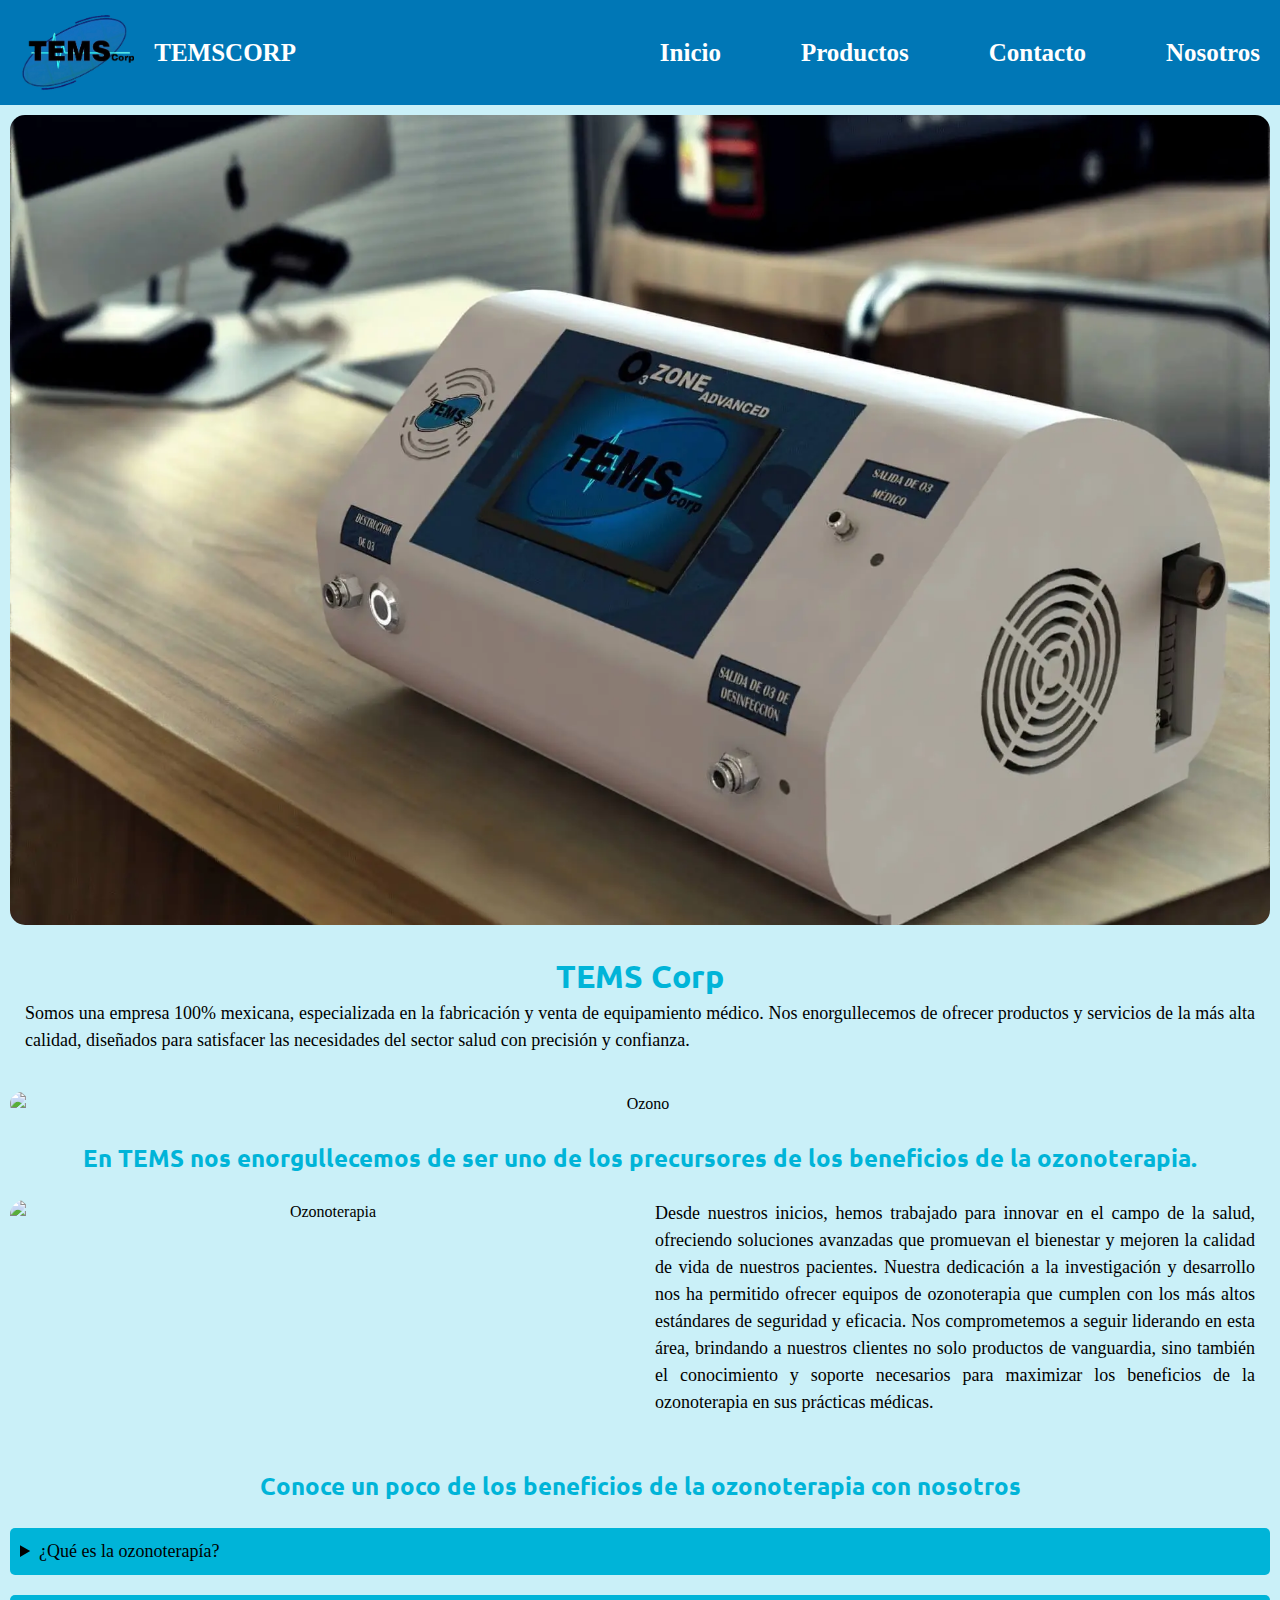
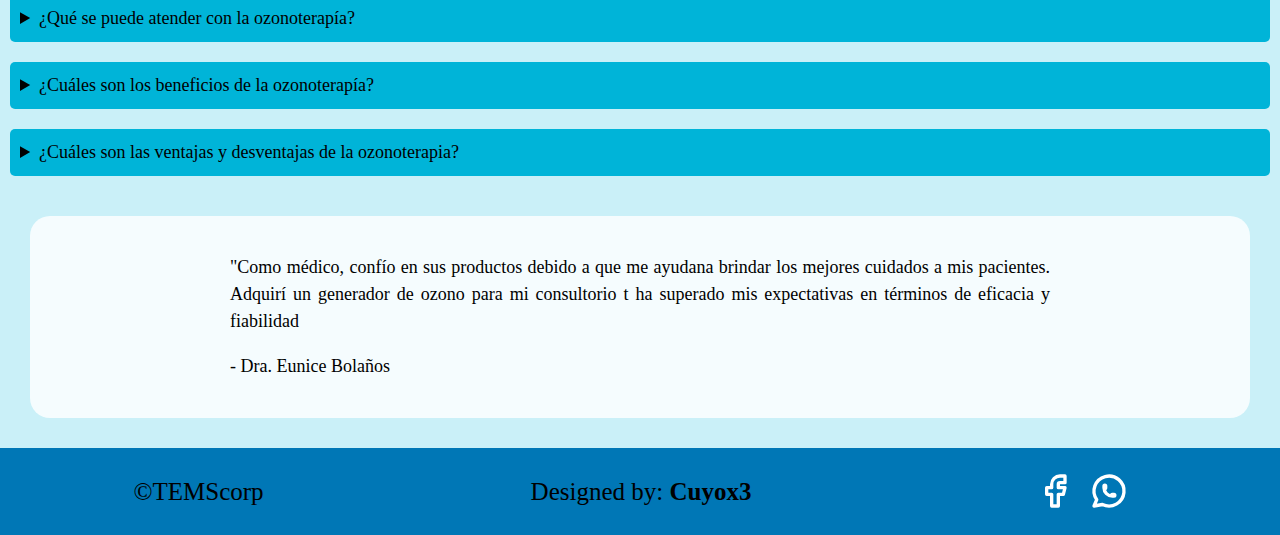
==== commit 5deb2b07: "Actualizacion 1" ====
--- a/public/index.html
+++ b/public/index.html
@@ -10,13 +10,13 @@
   <meta property="og:type" content="website"/>
   <meta property="og:description" content="Generadores de ozono"/>
   <meta property="og:url" content="https://temscorp.com.mx/"/> 
-  <meta property="og:image" content="https://temscorp.com.mx/imgs/logo.webp"/>
+  <meta property="og:image" content="imgs/Logo.webp"/>
   <meta property="og:image:alt" content="Tems"/>
   <meta property="og:image:type" content="image/webp"/> 
   <meta property="og:image:width" content="1200"/> <!-- Opcional: Especifica el ancho de la imagen -->
   <meta property="og:image:height" content="630"/> <!-- Opcional: Especifica la altura de la imagen -->
   <meta property="og:image:secure_url" content="https://temscorp.com.mx/imgs/logo.webp"/> 
-
+  <link rel="shortcut icon" href="imgs/Logo.webp" type="image/x-icon">
   <!--Styles-->
   <link rel="stylesheet" href="css/style.css">
   <link rel="stylesheet" href="css/normalize.css">
@@ -33,8 +33,8 @@
     <section class="cotainer-navbar">
       <nav class="navbar container">
         <a href="index.html" class="navbar__logo">
-          <img src="imgs/Logo.webp" alt="Logo de Tems">
-          <span>Tems</span>
+          <img src="imgs/Logo.webp" alt="Logo de Tems" >
+          <span>TemsCorp</span>
         </a>
         <div class="navbar__nav">
           <ul class="nav__list">
@@ -85,16 +85,16 @@
   </div> 
 
   <div class="index__ozono">
-    <img src="imgs/ozono.webp" alt="Ozono" class="ozono">
-    <h3>En TEMS nos enorgullecemos de ser uno de los precursores de los beneficios de la ozonoterapia.</h3>
+    <img src="imgs/Ozono.jpg" alt="Ozono" class="ozono">
+    <h3 class="index_texto">En TEMS nos enorgullecemos de ser uno de los precursores de los beneficios de la ozonoterapia.</h3>
     <p>Desde nuestros inicios, hemos trabajado para innovar en el campo de la salud, ofreciendo soluciones avanzadas que promuevan el bienestar y mejoren la calidad de vida de nuestros pacientes. Nuestra dedicación a la investigación y desarrollo nos ha permitido ofrecer equipos de ozonoterapia que cumplen con los más altos estándares de seguridad y eficacia.
     Nos comprometemos a seguir liderando en esta área, brindando a nuestros clientes no solo productos de vanguardia, sino también el conocimiento y soporte necesarios para maximizar los beneficios de la ozonoterapia en sus prácticas médicas.</p>
-    <img src="imgs/ozonoterapia.webp" alt="Ozonoterapia" class="terapia">
+    <img src="imgs/Inovación.jpg" alt="Ozonoterapia" class="terapia">
   </div>
 </main>
 
 <section class="index__informacion">
-  <h3>Conoce un poco de los beneficios de la ozonoterapia con nosotros</h3>
+  <h3 class="index_texto">Conoce un poco de los beneficios de la ozonoterapia con nosotros</h3>
   <details>
     <summary>¿Qué es la ozonoterapía?</summary>
     <p>La ozonoterapia es un tratamiento médico complementario que utiliza oxígeno y ozono para tratar diversas enfermedades.</p>
@@ -114,6 +114,7 @@
       <li>Entre otras</li>
     </ul>
   </details>
+  
   <details>
     <summary>¿Cuáles son los beneficios de la ozonoterapía?</summary>
     <ul>
--- a/public/css/style.css
+++ b/public/css/style.css
@@ -29,6 +29,7 @@
   font-family: var(--principal);
   font-weight: 400;
   color: var(--negro);
+  text-align: justify;
 }
 
 a {
@@ -37,7 +38,7 @@
 }
 
 h1, h2, h3 {
-  text-align: center;
+  text-align: justify;
   color: var(--secundario);
   font-family: var(--fuentePrincipal);
 }
@@ -49,6 +50,11 @@
 }
 h3 {
   font-size: 2.4rem;
+} 
+
+.compras {
+  color: black;
+  text-align: center;
 }
 
 div {
@@ -74,7 +80,7 @@
   align-items: center;
   width: 100%;
   height: 100%;
-  margin: 2rem 0;
+  margin: .75rem 0;
 }
 .navbar__logo {
   display: flex;
@@ -105,6 +111,7 @@
   margin-left: 3rem;
   font-size: 2rem;
   font-weight: bolder;
+  text-decoration:none;
 }
 @media (min-width:480px) {
   .navbar__logo img {
@@ -254,6 +261,11 @@
 .index p {
   padding: 0 1.5rem;
   margin-top: 0;
+  text-align: justify;
+}
+
+.index_texto {
+  text-align: center;
 }
 
 @media (min-width: 480px) {
@@ -301,6 +313,7 @@
   .index__ozono p {
     grid-column: 2;
     align-self: center;
+    text-align: justify;
   }
 
   .index__recibidor img {
@@ -322,8 +335,9 @@
   font-size: large;
   padding: 1rem;
   background-color: var(--secundario);
-  border: 1px solid var(--gris_claro);
+  border: 0px solid var(--gris_claro);
   border-radius: 5px;
+  margin: 10px;
 }
 
 details[open] summary {
@@ -333,12 +347,14 @@
 details ul, details p {
   font-size: 400;
   padding: 1.5rem 2.5rem;
-  margin: 0;
+  margin: 10px;
   background-color: var(--azul_claro);
-  border: 0.8rem solid var(--gris_claro);
+  border: 0rem solid var(--gris_claro);
   border-top: none;
-  border-radius: 0 0 0.5rem 0.5rem;
+  border-radius: 0.5rem;
   list-style-type: disc; /* Muestra viñetas por defecto */
+  justify-content: center;
+  text-align: justify;
 }
 
 details ul li {
@@ -348,7 +364,7 @@
 .index__recomendaciones {
   margin: 1.5rem 0;
   padding: 1.5rem 0;
-  background-image: url('../imgs/fondo\ ozono.webp');
+  background-image: url('../imgs/gotas.jpg');
   border-radius: 1rem;
   background-size: cover;
   background-position: center;
@@ -383,8 +399,9 @@
 
 
 /**Productos**/
-.productos__recibiemiento {
+.productos__recibiemiento h1 {
   padding: 1rem .5rem;
+  text-align: center;
 }
 
 .productos__recibiemiento img {
@@ -445,7 +462,7 @@
   }
 }  
 
-.producto-contenido {
+.producto-contenido h3 {
   text-align: center;
   padding: 0 1rem;
 }
@@ -468,15 +485,15 @@
 }
 
 .formulario__campo {
-  width: 15rem;
-  height: 3rem;
+  width: 9rem;
+  height: 4rem;
 }
 
 .formulario__submit {
   width: 9rem;
   height: 4rem;
   border-radius: 15%;
-  margin-left: 3rem;
+  margin-left: 1rem;
   background-color: var(--secundario);
   border: none;
   transition: background-color .3s ease;
@@ -519,6 +536,7 @@
   grid-template-columns: 1fr;
   gap: 2rem;
   justify-items: center;
+  text-align: center;
 }
 
 @media (min-width: 480px) {
@@ -527,7 +545,7 @@
   }
 }
 
-.contacto__caso {
+.contacto__caso  {
   background-color: var(--azul_claro);
   text-align: center;
   width: 18rem;
@@ -536,6 +554,7 @@
   transition: transform .3s, box-shadow .3s;
 }
 
+
 @media (min-width: 480px) {
   .contacto__caso {
     width: 20rem;
@@ -570,9 +589,16 @@
   cursor: pointer;
 }
 
-.contacto__descripcion, .contacto__titulo, .nosotros__titulo {
+.contacto__descripcion, .contacto__titulo, .nosotros__titulo, .index__titulo {
   margin: 2rem 0;
-}
+  text-align: center;
+}
+
+.texto__contacto {
+  padding: 0 1rem;
+  text-align: center;
+}
+
 .contacto__descripcion {
   text-align: center;
 }
@@ -602,6 +628,11 @@
   margin: 0 1rem;
 }
 
+.contenedor__titulo {
+  margin: 2rem 0;
+  text-align: center;
+}
+
 .bloques {
   display: grid;
   grid-template-columns: repeat(2, 1fr);
@@ -636,6 +667,7 @@
 
 .bloque__titulo {
   margin: 0;
+  text-align: center;
 }
 
 
@@ -706,3 +738,15 @@
 .footer__logos__icons--2 {
   border-color: green;
 }
+
+.card-img-top {
+  height: 200px; /* Ajusta el tamaño según tus necesidades */
+  object-fit: cover; /* Mantiene la proporción de la imagen y la escala */
+  border-radius: 10px;
+}
+
+.product-form {
+  text-align: center;
+  display: flex;
+  flex-direction: column;
+}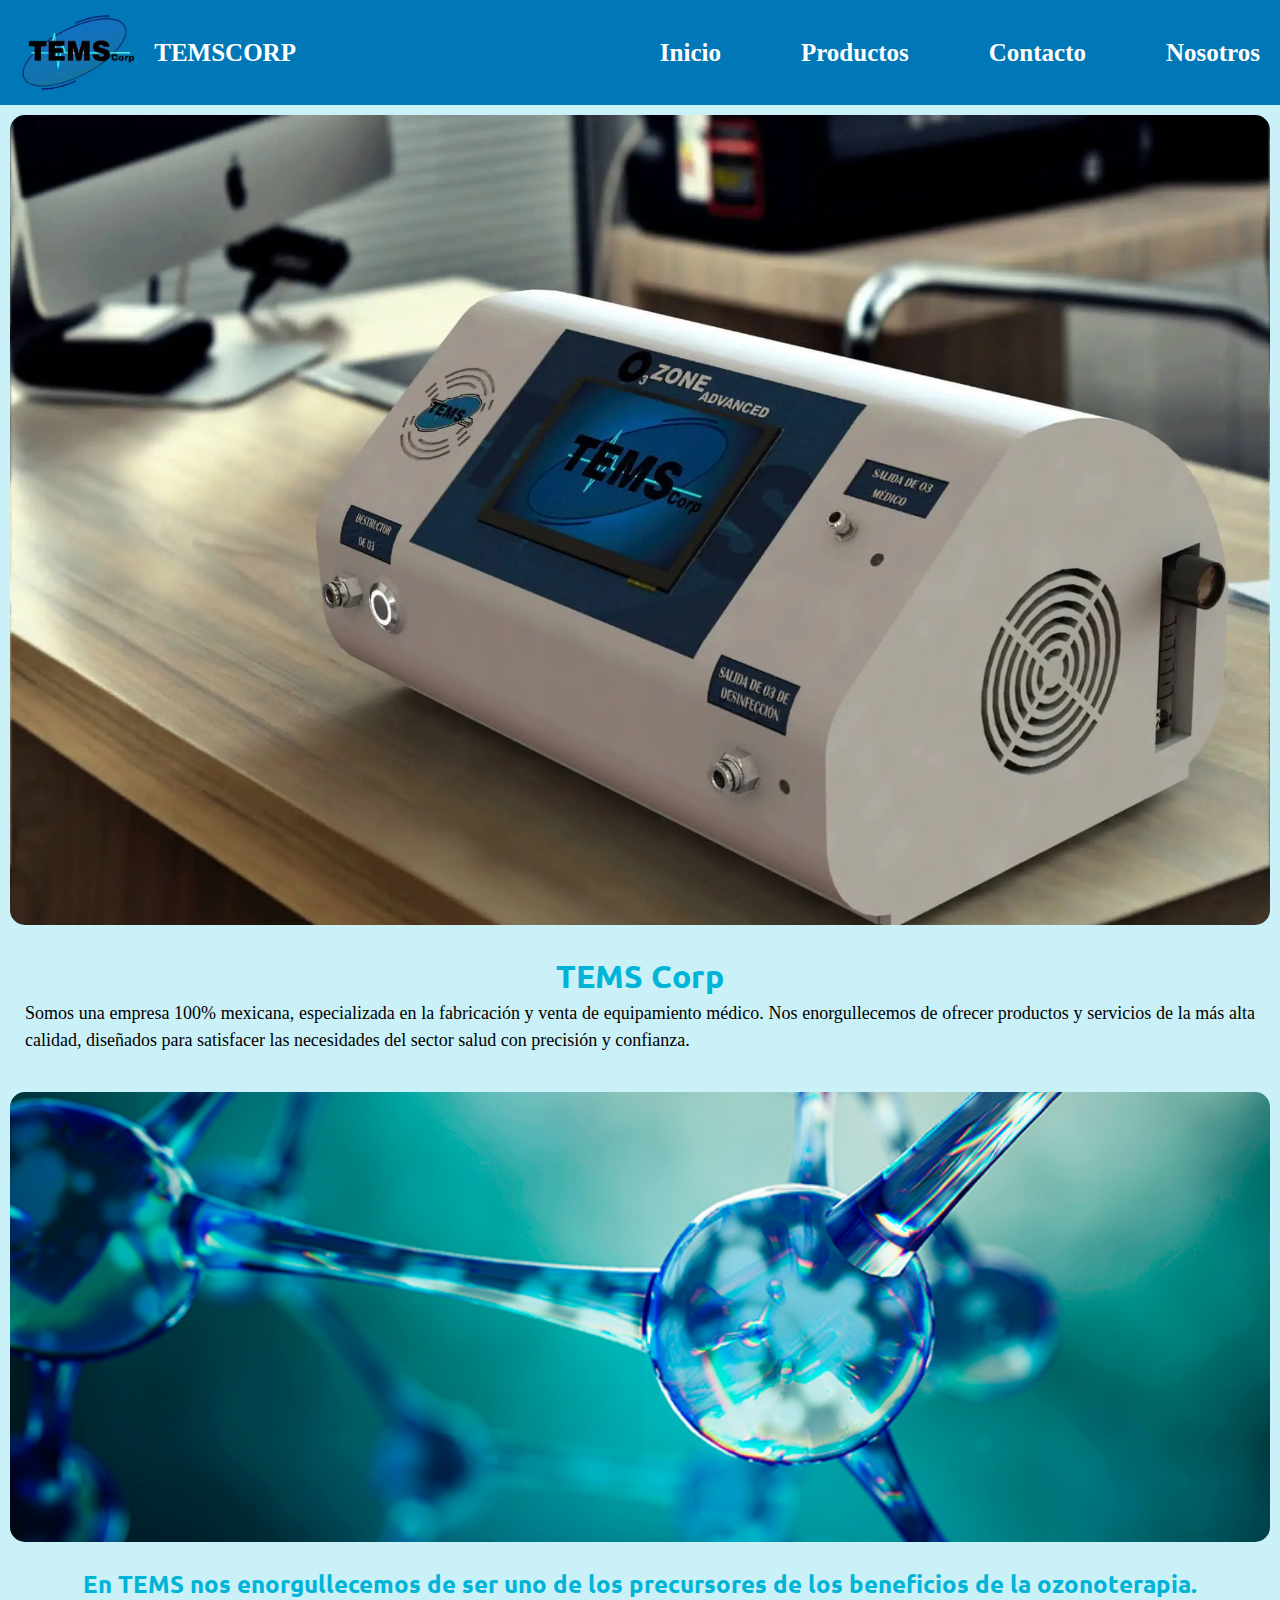
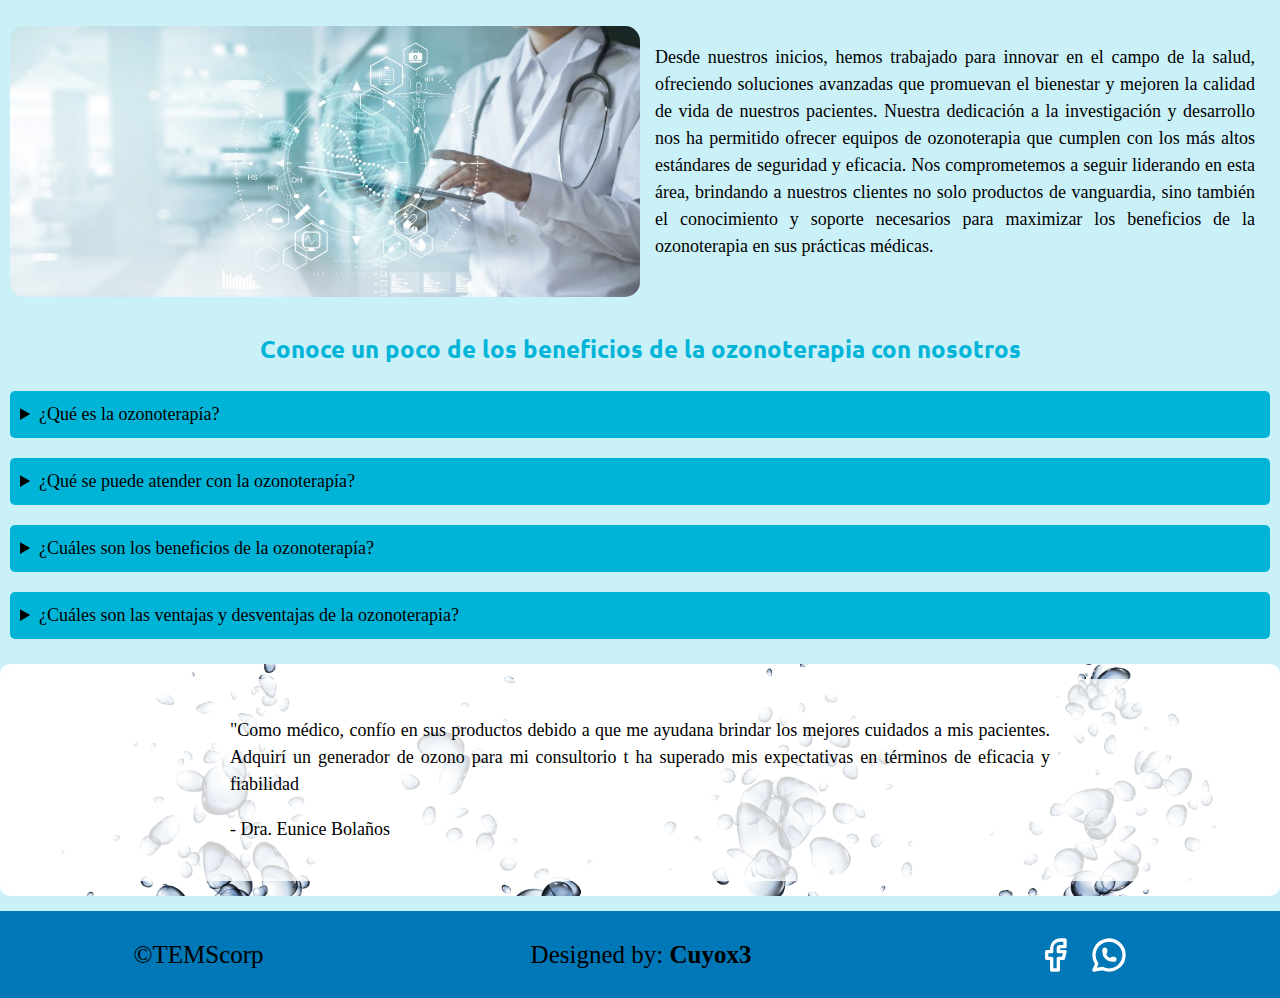
==== commit 340826eb: "Ajuste" ====
--- a/public/index.html
+++ b/public/index.html
@@ -89,7 +89,7 @@
     <h3 class="index_texto">En TEMS nos enorgullecemos de ser uno de los precursores de los beneficios de la ozonoterapia.</h3>
     <p>Desde nuestros inicios, hemos trabajado para innovar en el campo de la salud, ofreciendo soluciones avanzadas que promuevan el bienestar y mejoren la calidad de vida de nuestros pacientes. Nuestra dedicación a la investigación y desarrollo nos ha permitido ofrecer equipos de ozonoterapia que cumplen con los más altos estándares de seguridad y eficacia.
     Nos comprometemos a seguir liderando en esta área, brindando a nuestros clientes no solo productos de vanguardia, sino también el conocimiento y soporte necesarios para maximizar los beneficios de la ozonoterapia en sus prácticas médicas.</p>
-    <img src="imgs/Inovación.jpg" alt="Ozonoterapia" class="terapia">
+    <img src="imgs/Inovacion.jpg" alt="Ozonoterapia" class="terapia">
   </div>
 </main>
 
@@ -114,7 +114,7 @@
       <li>Entre otras</li>
     </ul>
   </details>
-  
+
   <details>
     <summary>¿Cuáles son los beneficios de la ozonoterapía?</summary>
     <ul>
